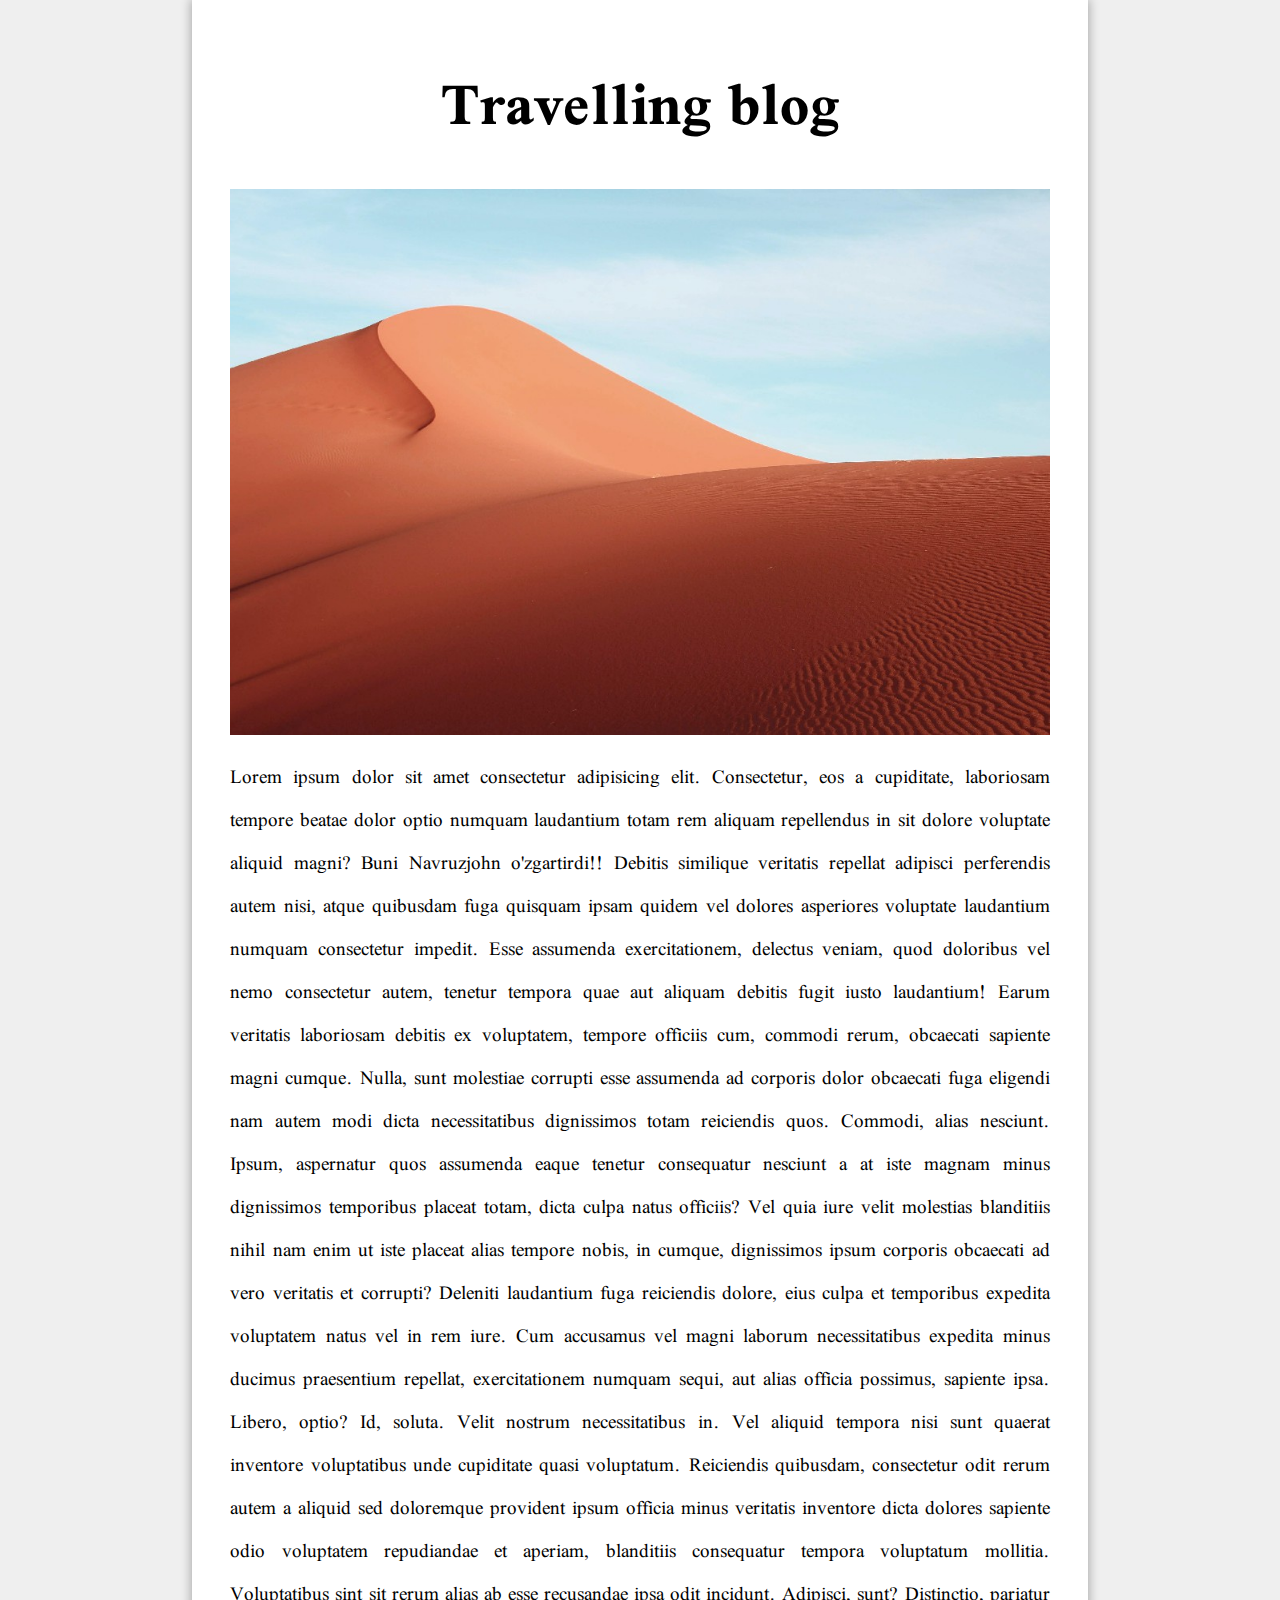
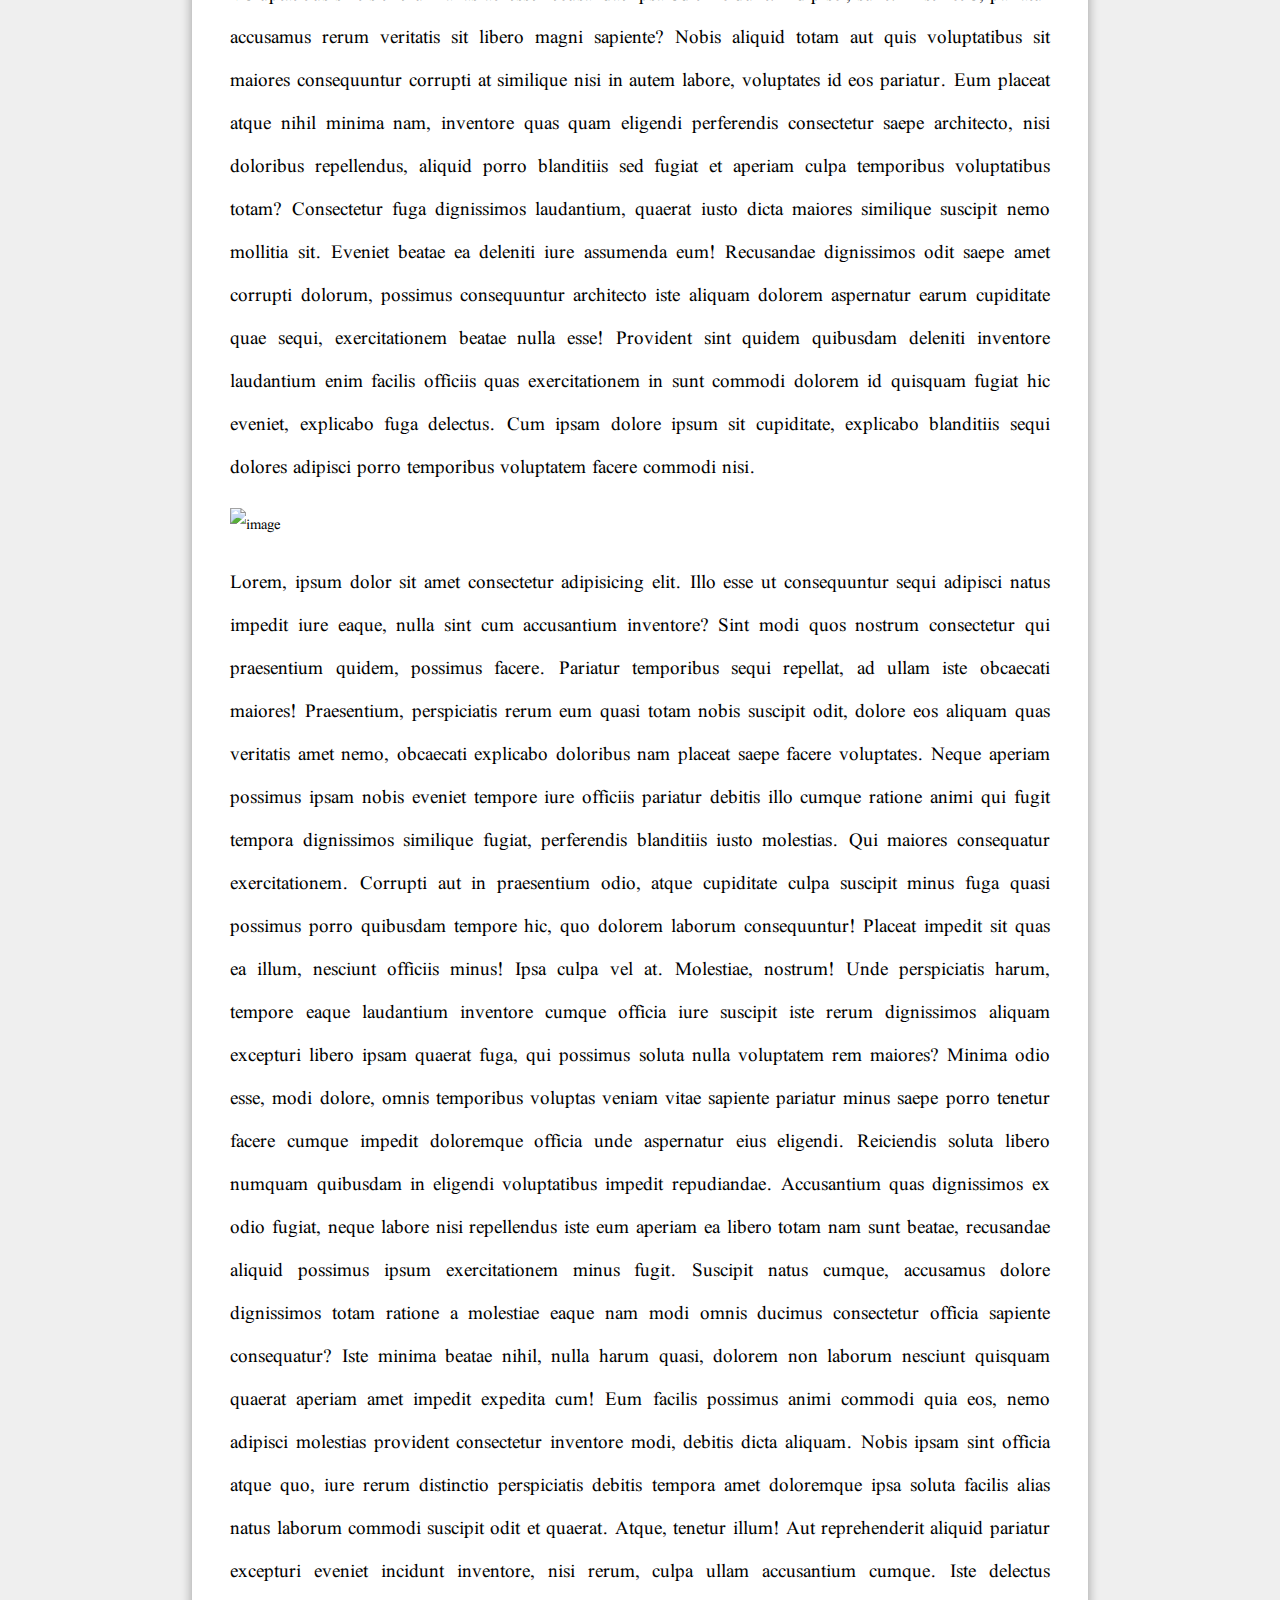
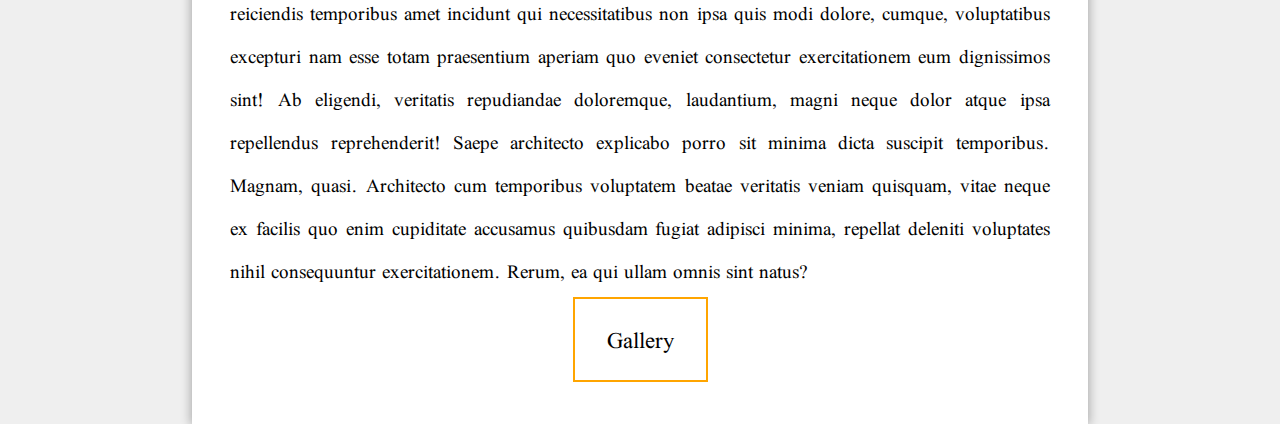
==== index.html @ 3d289f53 "Text changed" ====
<!DOCTYPE html>
<html lang="en">
<head>
    <meta charset="UTF-8">
    <meta http-equiv="X-UA-Compatible" content="IE=edge">
    <meta name="viewport" content="width=device-width, initial-scale=1.0">
    <title>Travelling Blog</title>
    <link rel="stylesheet" href="css/main.css">
    <!-- Shrift ulandi -->
    <link rel="preconnect" href="https://fonts.googleapis.com">
    <link rel="preconnect" href="https://fonts.gstatic.com" crossorigin>
    <link href="https://fonts.googleapis.com/css2?family=Scheherazade+New&display=swap" rel="stylesheet">
</head>
<body>
    <main>
        <h1>Travelling blog</h1>

        <img src="img/fernando.jpg" alt="image">
        <p>
            Lorem ipsum dolor sit amet consectetur adipisicing elit. Consectetur, eos a cupiditate, laboriosam tempore beatae dolor optio numquam laudantium totam rem aliquam repellendus in sit dolore voluptate aliquid magni? Buni Navruzjohn o'zgartirdi!! Debitis similique veritatis repellat adipisci perferendis autem nisi, atque quibusdam fuga quisquam ipsam quidem vel dolores asperiores voluptate laudantium numquam consectetur impedit. Esse assumenda exercitationem, delectus veniam, quod doloribus vel nemo consectetur autem, tenetur tempora quae aut aliquam debitis fugit iusto laudantium! Earum veritatis laboriosam debitis ex voluptatem, tempore officiis cum, commodi rerum, obcaecati sapiente magni cumque. Nulla, sunt molestiae corrupti esse assumenda ad corporis dolor obcaecati fuga eligendi nam autem modi dicta necessitatibus dignissimos totam reiciendis quos. Commodi, alias nesciunt. Ipsum, aspernatur quos assumenda eaque tenetur consequatur nesciunt a at iste magnam minus dignissimos temporibus placeat totam, dicta culpa natus officiis? Vel quia iure velit molestias blanditiis nihil nam enim ut iste placeat alias tempore nobis, in cumque, dignissimos ipsum corporis obcaecati ad vero veritatis et corrupti? Deleniti laudantium fuga reiciendis dolore, eius culpa et temporibus expedita voluptatem natus vel in rem iure. Cum accusamus vel magni laborum necessitatibus expedita minus ducimus praesentium repellat, exercitationem numquam sequi, aut alias officia possimus, sapiente ipsa. Libero, optio? Id, soluta. Velit nostrum necessitatibus in. Vel aliquid tempora nisi sunt quaerat inventore voluptatibus unde cupiditate quasi voluptatum. Reiciendis quibusdam, consectetur odit rerum autem a aliquid sed doloremque provident ipsum officia minus veritatis inventore dicta dolores sapiente odio voluptatem repudiandae et aperiam, blanditiis consequatur tempora voluptatum mollitia. Voluptatibus sint sit rerum alias ab esse recusandae ipsa odit incidunt. Adipisci, sunt? Distinctio, pariatur accusamus rerum veritatis sit libero magni sapiente? Nobis aliquid totam aut quis voluptatibus sit maiores consequuntur corrupti at similique nisi in autem labore, voluptates id eos pariatur. Eum placeat atque nihil minima nam, inventore quas quam eligendi perferendis consectetur saepe architecto, nisi doloribus repellendus, aliquid porro blanditiis sed fugiat et aperiam culpa temporibus voluptatibus totam? Consectetur fuga dignissimos laudantium, quaerat iusto dicta maiores similique suscipit nemo mollitia sit. Eveniet beatae ea deleniti iure assumenda eum! Recusandae dignissimos odit saepe amet corrupti dolorum, possimus consequuntur architecto iste aliquam dolorem aspernatur earum cupiditate quae sequi, exercitationem beatae nulla esse! Provident sint quidem quibusdam deleniti inventore laudantium enim facilis officiis quas exercitationem in sunt commodi dolorem id quisquam fugiat hic eveniet, explicabo fuga delectus. Cum ipsam dolore ipsum sit cupiditate, explicabo blanditiis sequi dolores adipisci porro temporibus voluptatem facere commodi nisi.
        </p>

        <img src="img/patrick.jpg" alt="image">
        <p>
            Lorem, ipsum dolor sit amet consectetur adipisicing elit. Illo esse ut consequuntur sequi adipisci natus impedit iure eaque, nulla sint cum accusantium inventore? Sint modi quos nostrum consectetur qui praesentium quidem, possimus facere. Pariatur temporibus sequi repellat, ad ullam iste obcaecati maiores! Praesentium, perspiciatis rerum eum quasi totam nobis suscipit odit, dolore eos aliquam quas veritatis amet nemo, obcaecati explicabo doloribus nam placeat saepe facere voluptates. Neque aperiam possimus ipsam nobis eveniet tempore iure officiis pariatur debitis illo cumque ratione animi qui fugit tempora dignissimos similique fugiat, perferendis blanditiis iusto molestias. Qui maiores consequatur exercitationem. Corrupti aut in praesentium odio, atque cupiditate culpa suscipit minus fuga quasi possimus porro quibusdam tempore hic, quo dolorem laborum consequuntur! Placeat impedit sit quas ea illum, nesciunt officiis minus! Ipsa culpa vel at. Molestiae, nostrum! Unde perspiciatis harum, tempore eaque laudantium inventore cumque officia iure suscipit iste rerum dignissimos aliquam excepturi libero ipsam quaerat fuga, qui possimus soluta nulla voluptatem rem maiores? Minima odio esse, modi dolore, omnis temporibus voluptas veniam vitae sapiente pariatur minus saepe porro tenetur facere cumque impedit doloremque officia unde aspernatur eius eligendi. Reiciendis soluta libero numquam quibusdam in eligendi voluptatibus impedit repudiandae. Accusantium quas dignissimos ex odio fugiat, neque labore nisi repellendus iste eum aperiam ea libero totam nam sunt beatae, recusandae aliquid possimus ipsum exercitationem minus fugit. Suscipit natus cumque, accusamus dolore dignissimos totam ratione a molestiae eaque nam modi omnis ducimus consectetur officia sapiente consequatur? Iste minima beatae nihil, nulla harum quasi, dolorem non laborum nesciunt quisquam quaerat aperiam amet impedit expedita cum! Eum facilis possimus animi commodi quia eos, nemo adipisci molestias provident consectetur inventore modi, debitis dicta aliquam. Nobis ipsam sint officia atque quo, iure rerum distinctio perspiciatis debitis tempora amet doloremque ipsa soluta facilis alias natus laborum commodi suscipit odit et quaerat. Atque, tenetur illum! Aut reprehenderit aliquid pariatur excepturi eveniet incidunt inventore, nisi rerum, culpa ullam accusantium cumque. Iste delectus reiciendis temporibus amet incidunt qui necessitatibus non ipsa quis modi dolore, cumque, voluptatibus excepturi nam esse totam praesentium aperiam quo eveniet consectetur exercitationem eum dignissimos sint! Ab eligendi, veritatis repudiandae doloremque, laudantium, magni neque dolor atque ipsa repellendus reprehenderit! Saepe architecto explicabo porro sit minima dicta suscipit temporibus. Magnam, quasi. Architecto cum temporibus voluptatem beatae veritatis veniam quisquam, vitae neque ex facilis quo enim cupiditate accusamus quibusdam fugiat adipisci minima, repellat deleniti voluptates nihil consequuntur exercitationem. Rerum, ea qui ullam omnis sint natus?
        </p>

        
        <a href="gallery.html" class="button">Gallery</a>
        

    </main>
</body>
</html>
---- css/main.css ----
* {
    margin: 0;
    padding: 0;
    box-sizing: border-box;
}
html, body {
    height: 100%;
}
body {
    background-color: #efefef;
    font-family: 'Scheherazade New', serif;
}
main {
    width: 70%;
    margin: 0 auto;
    padding: 3%;
    background-color: #fff;
    box-shadow: 0 0 10px 1px rgba(0, 0, 0, 0.3);
    display: flex;
    flex-wrap: wrap;
    justify-content: center;
}
h1 {
    width: 100%;
    text-align: center;
    font-size: 400%;
}
img {
    width: 100%;
    margin: 20px 0;
}
p {
    font-size: 21px;
    letter-spacing: 1;
    text-align: justify;
}
a.button {
    border: 2px solid orange;
    color: black    ;
    padding: 15px 32px;
    text-align: center;
    text-decoration: none;
    display: inline-block;
    font-size: 25px;
    margin: 4px 2px;
    cursor: pointer;
    transition: all 0.4s;
}
a.button:hover {
    background-color: orange;
}
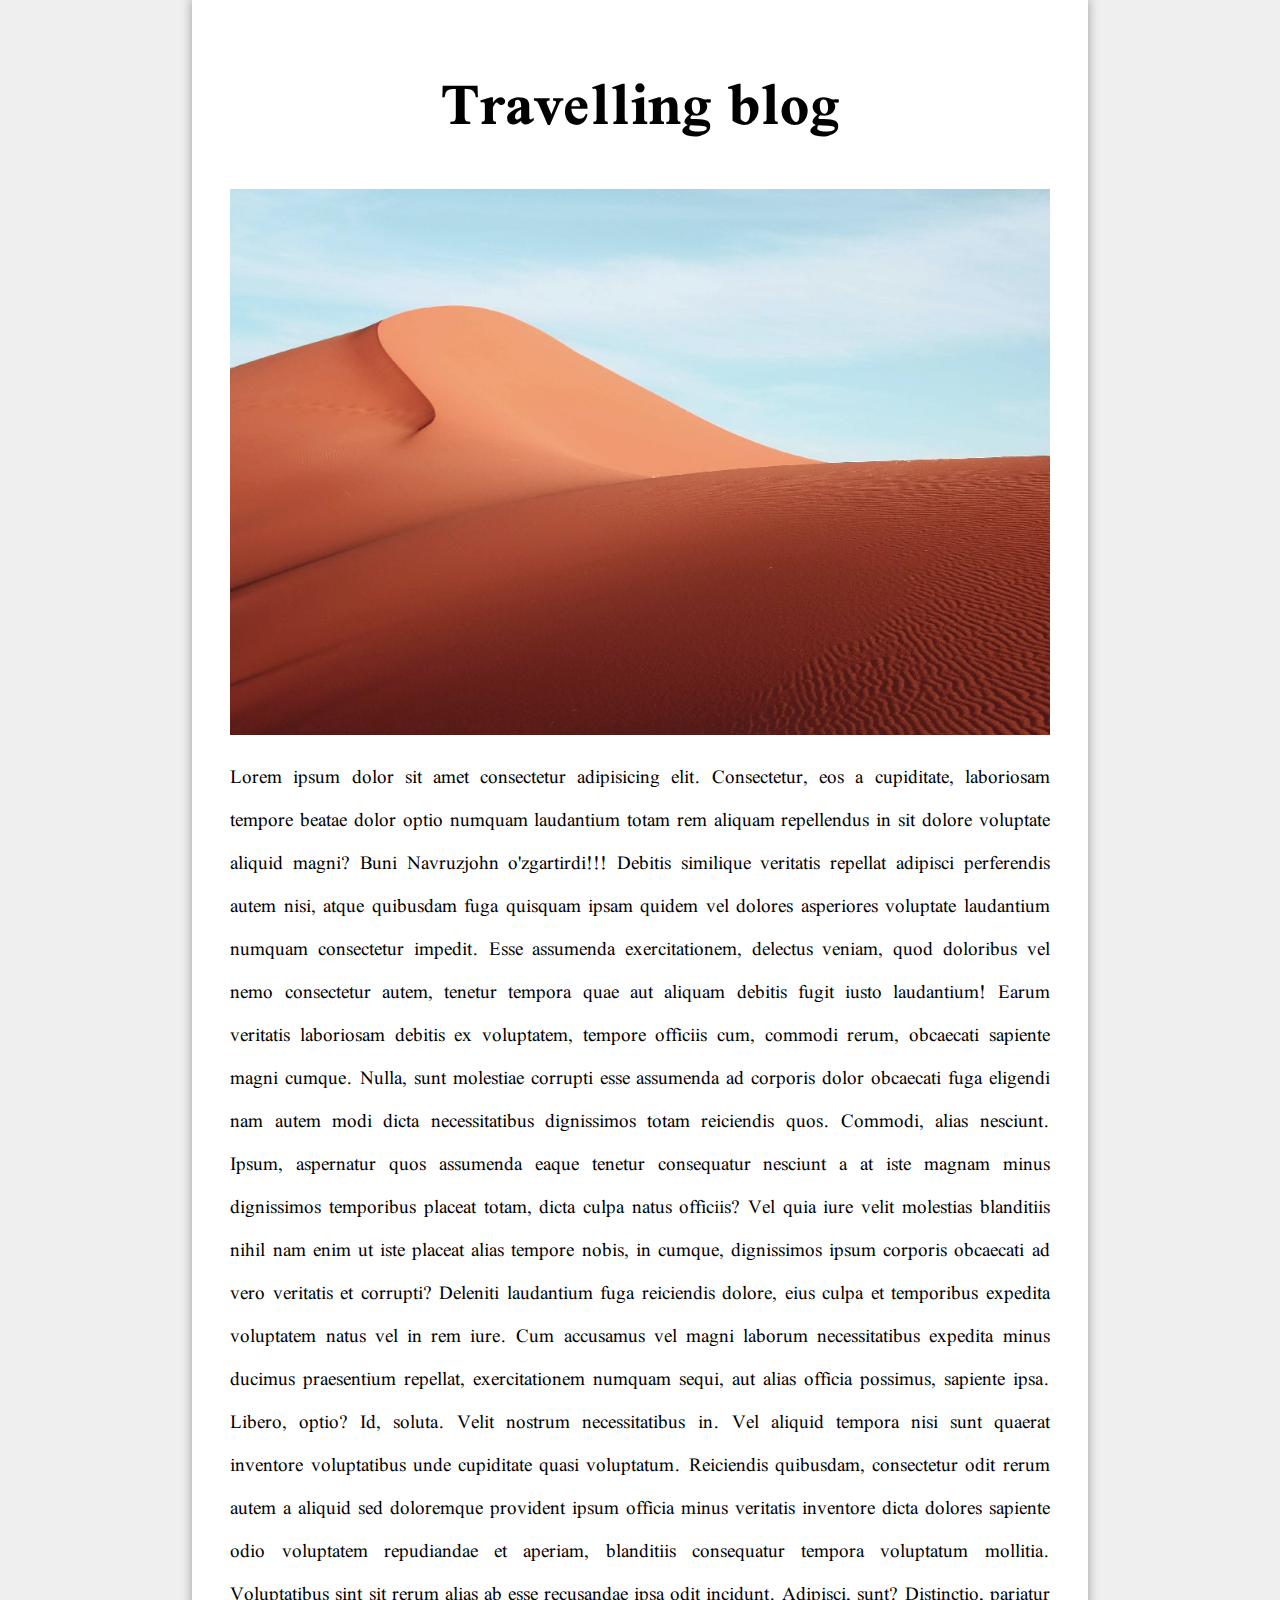
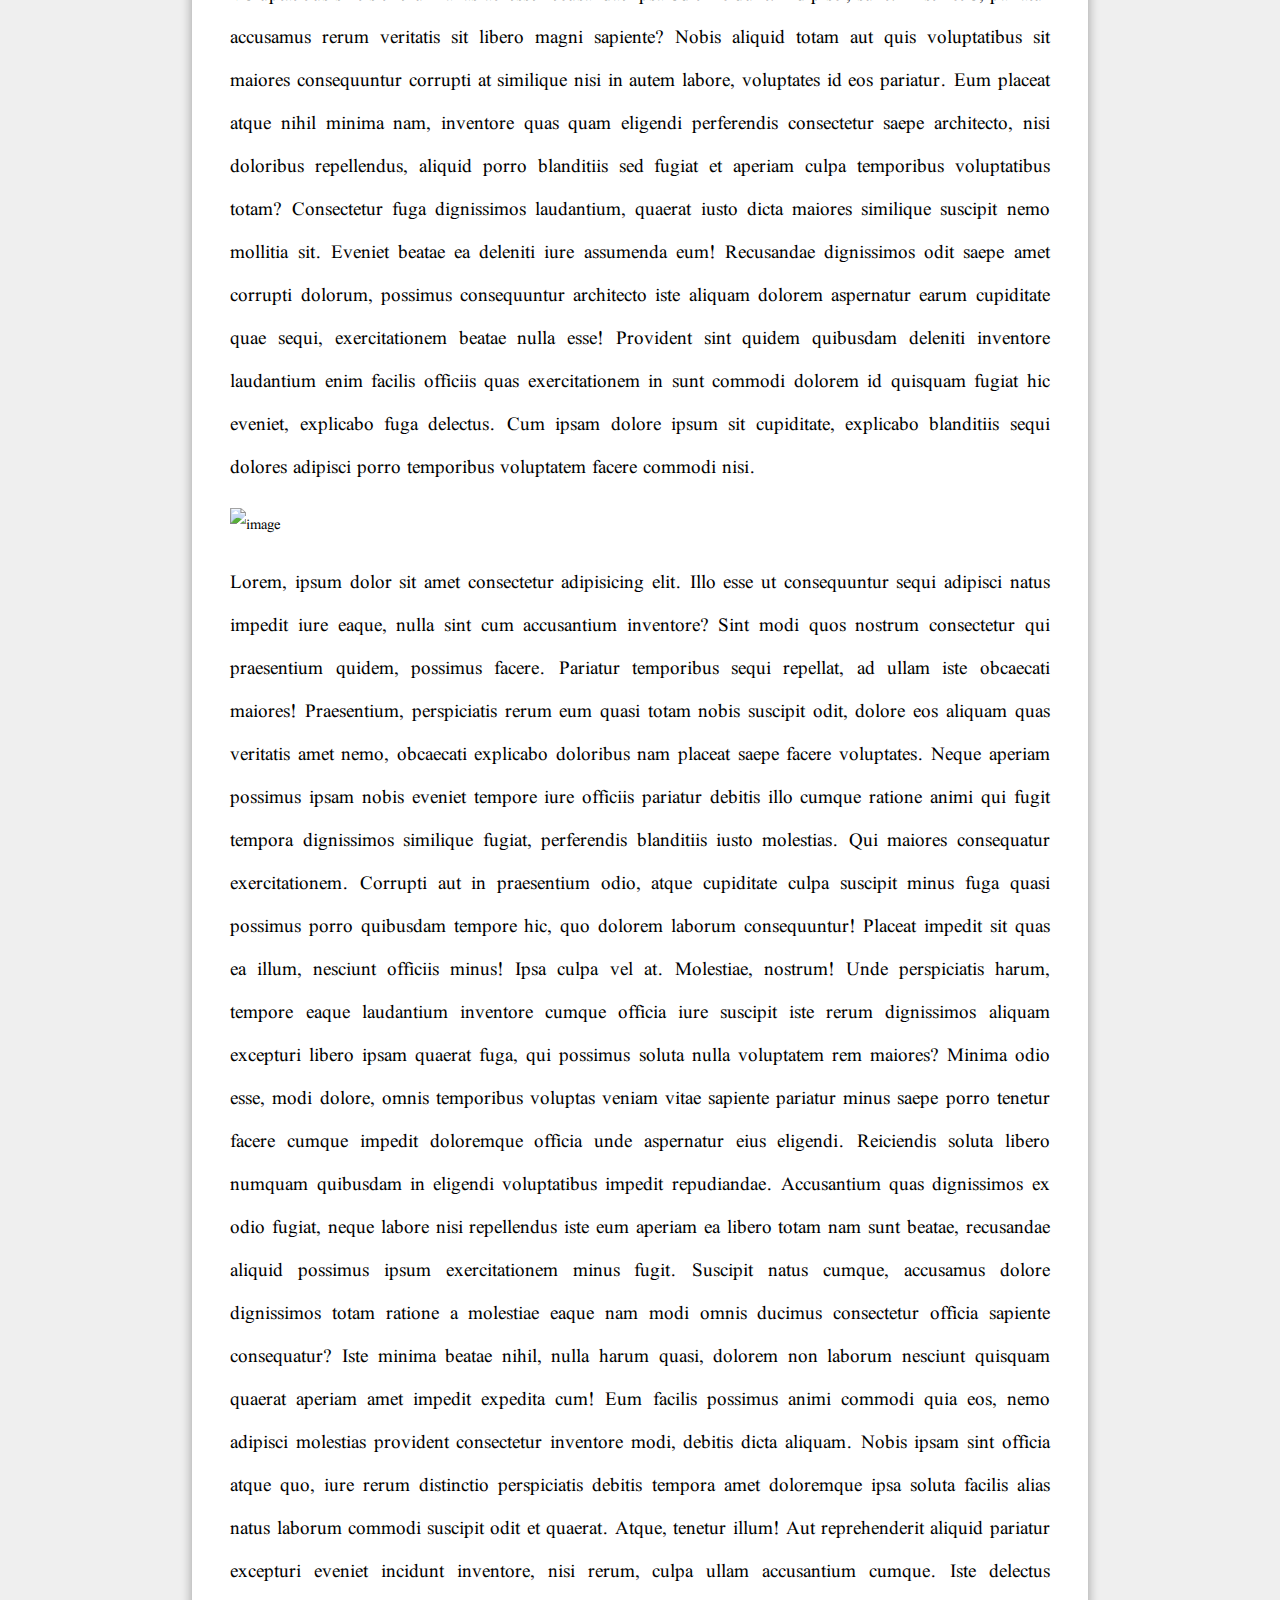
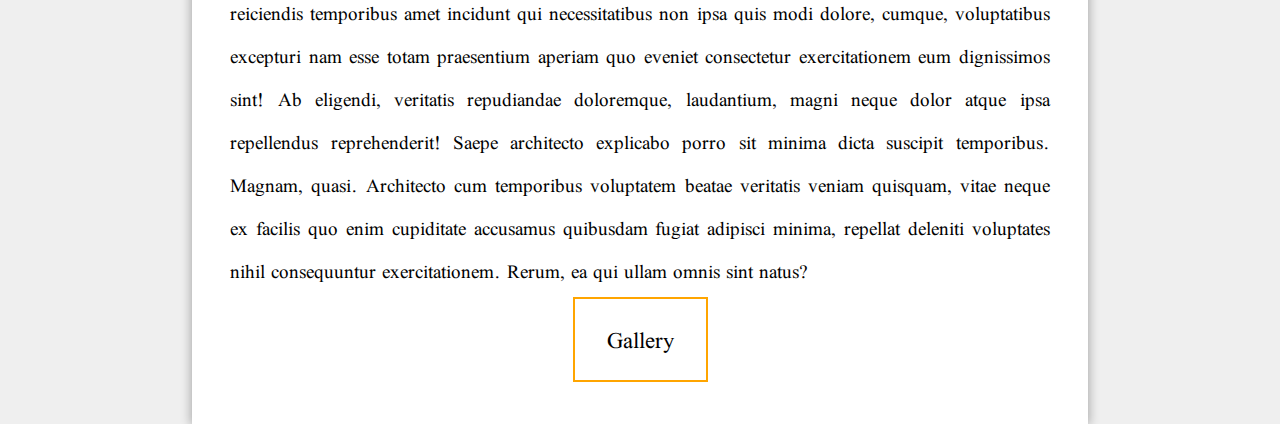
==== commit 2dd4df76: "Text changed" ====
--- a/index.html
+++ b/index.html
@@ -17,7 +17,7 @@
 
         <img src="img/fernando.jpg" alt="image">
         <p>
-            Lorem ipsum dolor sit amet consectetur adipisicing elit. Consectetur, eos a cupiditate, laboriosam tempore beatae dolor optio numquam laudantium totam rem aliquam repellendus in sit dolore voluptate aliquid magni? Buni Navruzjohn o'zgartirdi!! Debitis similique veritatis repellat adipisci perferendis autem nisi, atque quibusdam fuga quisquam ipsam quidem vel dolores asperiores voluptate laudantium numquam consectetur impedit. Esse assumenda exercitationem, delectus veniam, quod doloribus vel nemo consectetur autem, tenetur tempora quae aut aliquam debitis fugit iusto laudantium! Earum veritatis laboriosam debitis ex voluptatem, tempore officiis cum, commodi rerum, obcaecati sapiente magni cumque. Nulla, sunt molestiae corrupti esse assumenda ad corporis dolor obcaecati fuga eligendi nam autem modi dicta necessitatibus dignissimos totam reiciendis quos. Commodi, alias nesciunt. Ipsum, aspernatur quos assumenda eaque tenetur consequatur nesciunt a at iste magnam minus dignissimos temporibus placeat totam, dicta culpa natus officiis? Vel quia iure velit molestias blanditiis nihil nam enim ut iste placeat alias tempore nobis, in cumque, dignissimos ipsum corporis obcaecati ad vero veritatis et corrupti? Deleniti laudantium fuga reiciendis dolore, eius culpa et temporibus expedita voluptatem natus vel in rem iure. Cum accusamus vel magni laborum necessitatibus expedita minus ducimus praesentium repellat, exercitationem numquam sequi, aut alias officia possimus, sapiente ipsa. Libero, optio? Id, soluta. Velit nostrum necessitatibus in. Vel aliquid tempora nisi sunt quaerat inventore voluptatibus unde cupiditate quasi voluptatum. Reiciendis quibusdam, consectetur odit rerum autem a aliquid sed doloremque provident ipsum officia minus veritatis inventore dicta dolores sapiente odio voluptatem repudiandae et aperiam, blanditiis consequatur tempora voluptatum mollitia. Voluptatibus sint sit rerum alias ab esse recusandae ipsa odit incidunt. Adipisci, sunt? Distinctio, pariatur accusamus rerum veritatis sit libero magni sapiente? Nobis aliquid totam aut quis voluptatibus sit maiores consequuntur corrupti at similique nisi in autem labore, voluptates id eos pariatur. Eum placeat atque nihil minima nam, inventore quas quam eligendi perferendis consectetur saepe architecto, nisi doloribus repellendus, aliquid porro blanditiis sed fugiat et aperiam culpa temporibus voluptatibus totam? Consectetur fuga dignissimos laudantium, quaerat iusto dicta maiores similique suscipit nemo mollitia sit. Eveniet beatae ea deleniti iure assumenda eum! Recusandae dignissimos odit saepe amet corrupti dolorum, possimus consequuntur architecto iste aliquam dolorem aspernatur earum cupiditate quae sequi, exercitationem beatae nulla esse! Provident sint quidem quibusdam deleniti inventore laudantium enim facilis officiis quas exercitationem in sunt commodi dolorem id quisquam fugiat hic eveniet, explicabo fuga delectus. Cum ipsam dolore ipsum sit cupiditate, explicabo blanditiis sequi dolores adipisci porro temporibus voluptatem facere commodi nisi.
+            Lorem ipsum dolor sit amet consectetur adipisicing elit. Consectetur, eos a cupiditate, laboriosam tempore beatae dolor optio numquam laudantium totam rem aliquam repellendus in sit dolore voluptate aliquid magni? Buni Navruzjohn o'zgartirdi!!! Debitis similique veritatis repellat adipisci perferendis autem nisi, atque quibusdam fuga quisquam ipsam quidem vel dolores asperiores voluptate laudantium numquam consectetur impedit. Esse assumenda exercitationem, delectus veniam, quod doloribus vel nemo consectetur autem, tenetur tempora quae aut aliquam debitis fugit iusto laudantium! Earum veritatis laboriosam debitis ex voluptatem, tempore officiis cum, commodi rerum, obcaecati sapiente magni cumque. Nulla, sunt molestiae corrupti esse assumenda ad corporis dolor obcaecati fuga eligendi nam autem modi dicta necessitatibus dignissimos totam reiciendis quos. Commodi, alias nesciunt. Ipsum, aspernatur quos assumenda eaque tenetur consequatur nesciunt a at iste magnam minus dignissimos temporibus placeat totam, dicta culpa natus officiis? Vel quia iure velit molestias blanditiis nihil nam enim ut iste placeat alias tempore nobis, in cumque, dignissimos ipsum corporis obcaecati ad vero veritatis et corrupti? Deleniti laudantium fuga reiciendis dolore, eius culpa et temporibus expedita voluptatem natus vel in rem iure. Cum accusamus vel magni laborum necessitatibus expedita minus ducimus praesentium repellat, exercitationem numquam sequi, aut alias officia possimus, sapiente ipsa. Libero, optio? Id, soluta. Velit nostrum necessitatibus in. Vel aliquid tempora nisi sunt quaerat inventore voluptatibus unde cupiditate quasi voluptatum. Reiciendis quibusdam, consectetur odit rerum autem a aliquid sed doloremque provident ipsum officia minus veritatis inventore dicta dolores sapiente odio voluptatem repudiandae et aperiam, blanditiis consequatur tempora voluptatum mollitia. Voluptatibus sint sit rerum alias ab esse recusandae ipsa odit incidunt. Adipisci, sunt? Distinctio, pariatur accusamus rerum veritatis sit libero magni sapiente? Nobis aliquid totam aut quis voluptatibus sit maiores consequuntur corrupti at similique nisi in autem labore, voluptates id eos pariatur. Eum placeat atque nihil minima nam, inventore quas quam eligendi perferendis consectetur saepe architecto, nisi doloribus repellendus, aliquid porro blanditiis sed fugiat et aperiam culpa temporibus voluptatibus totam? Consectetur fuga dignissimos laudantium, quaerat iusto dicta maiores similique suscipit nemo mollitia sit. Eveniet beatae ea deleniti iure assumenda eum! Recusandae dignissimos odit saepe amet corrupti dolorum, possimus consequuntur architecto iste aliquam dolorem aspernatur earum cupiditate quae sequi, exercitationem beatae nulla esse! Provident sint quidem quibusdam deleniti inventore laudantium enim facilis officiis quas exercitationem in sunt commodi dolorem id quisquam fugiat hic eveniet, explicabo fuga delectus. Cum ipsam dolore ipsum sit cupiditate, explicabo blanditiis sequi dolores adipisci porro temporibus voluptatem facere commodi nisi.
         </p>
 
         <img src="img/patrick.jpg" alt="image">
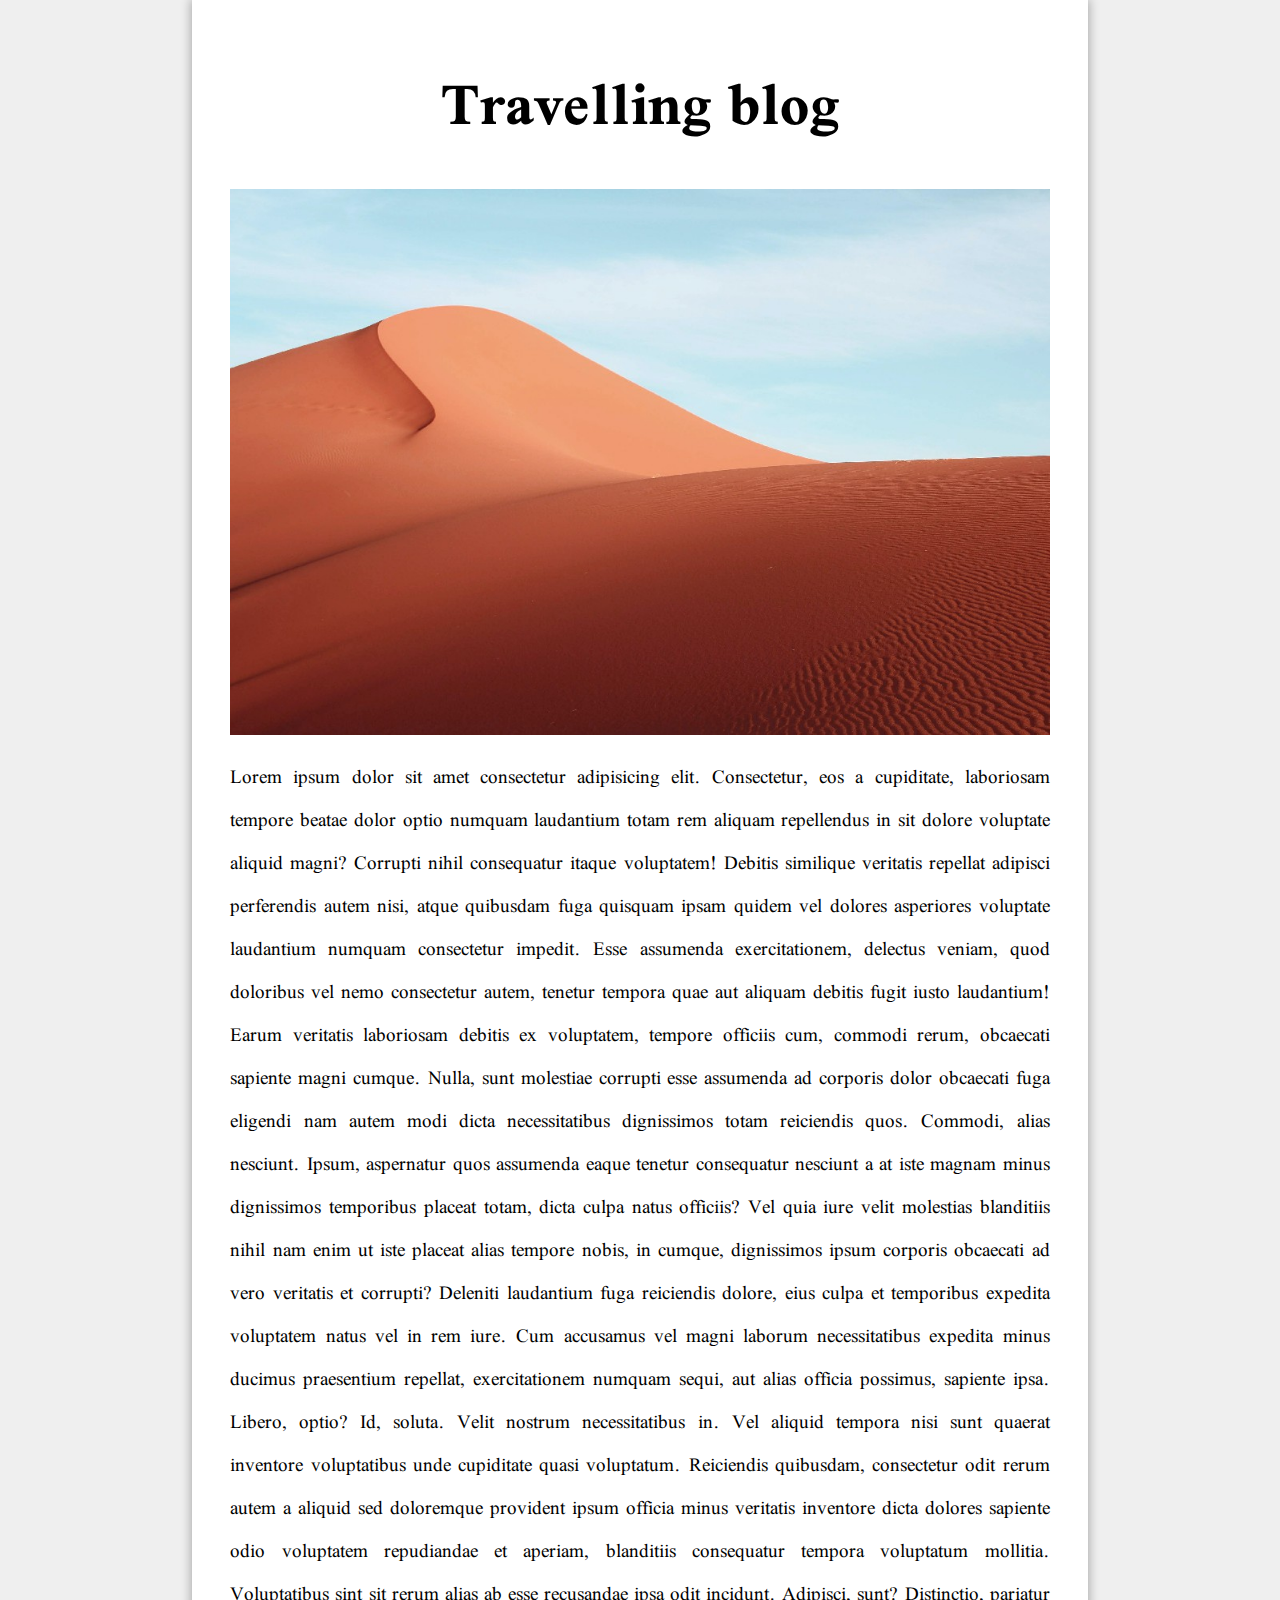
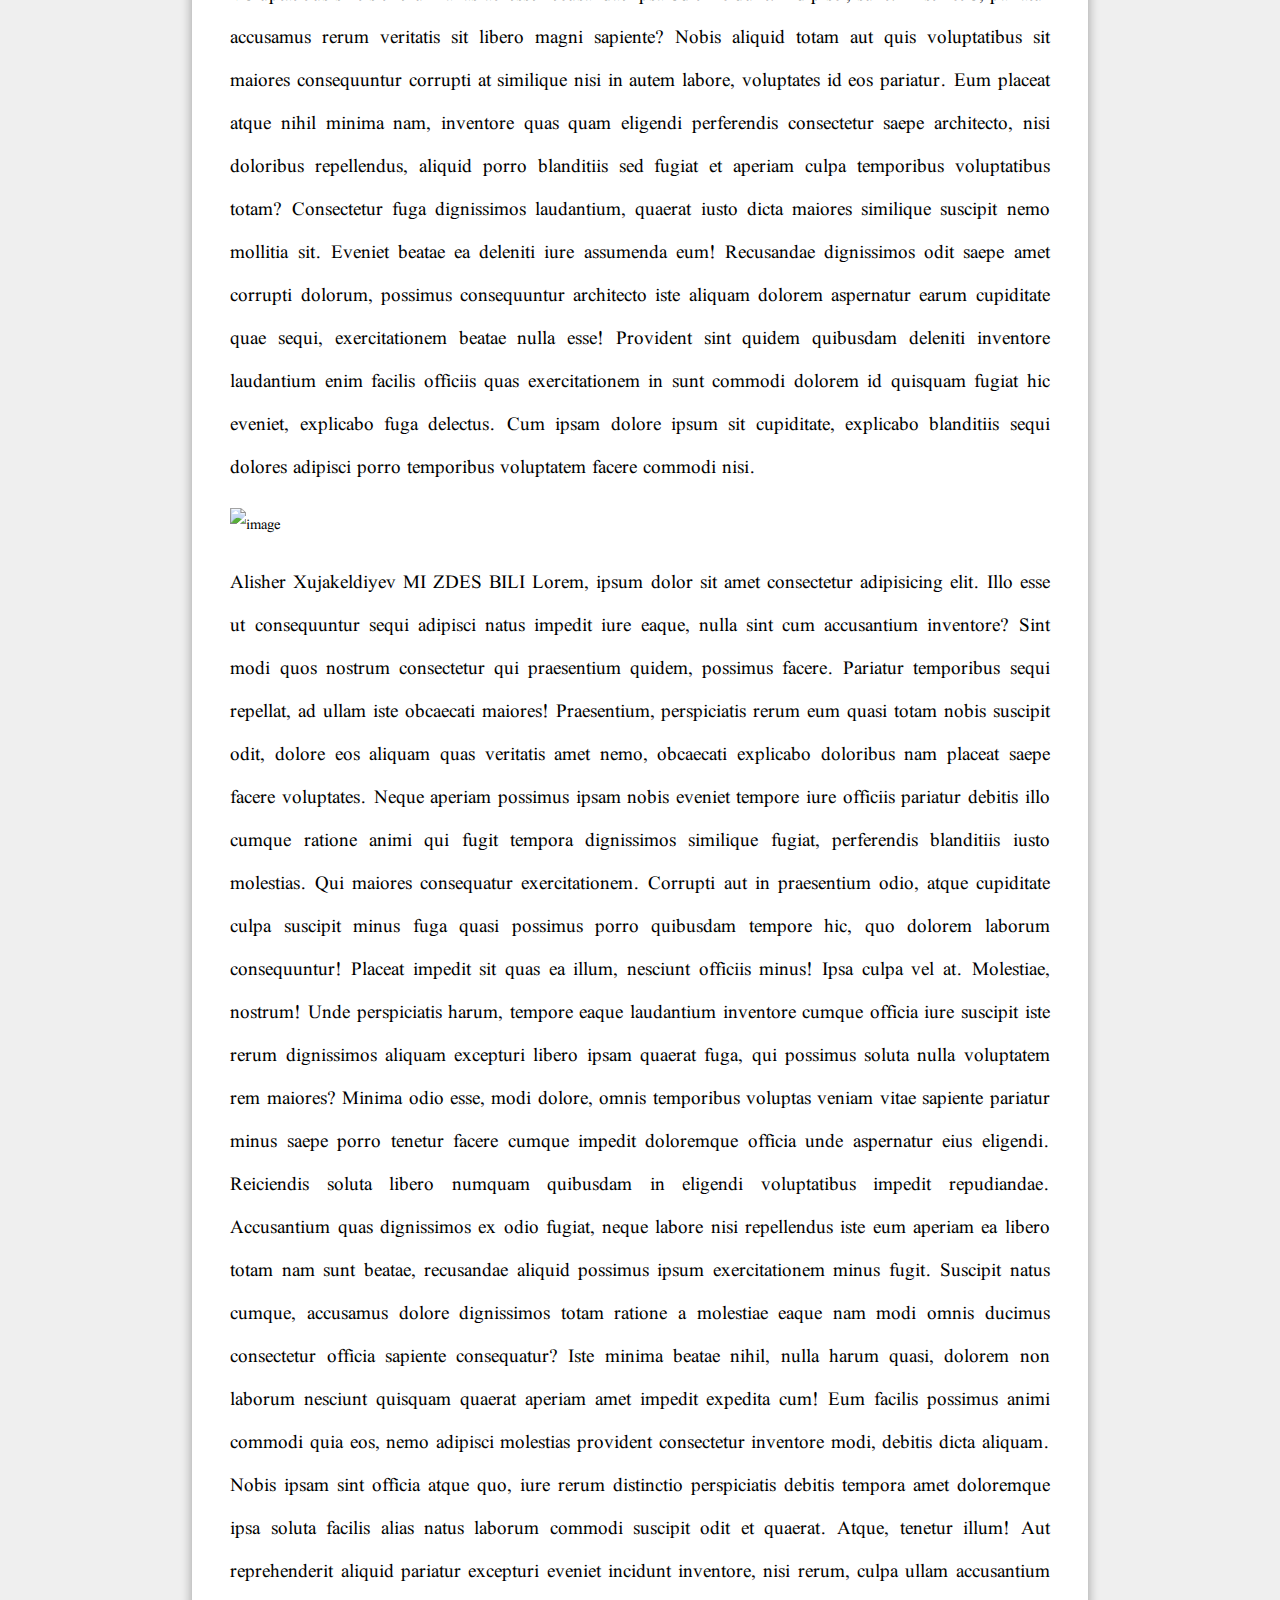
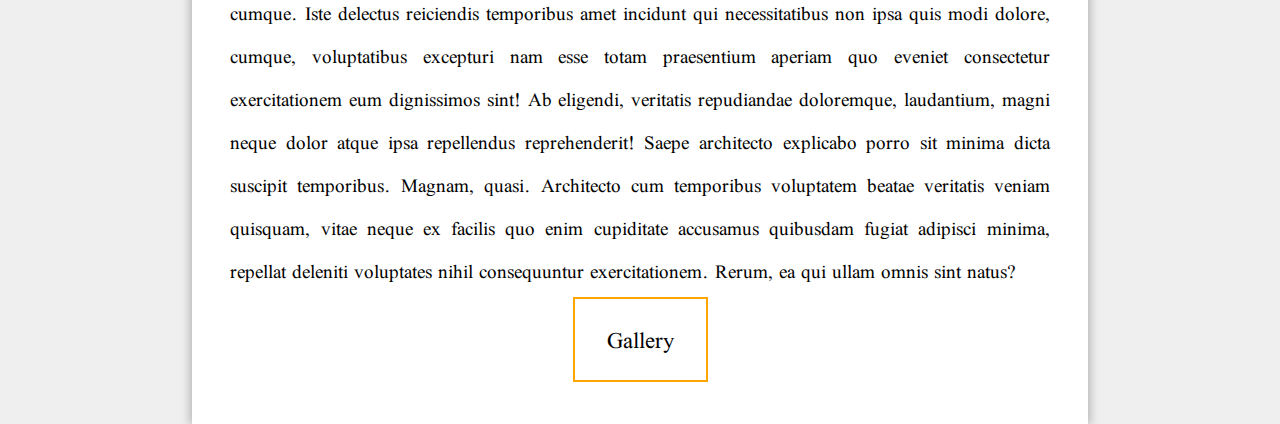
==== commit b5fbf227: "edit r4zy" ====
--- a/index.html
+++ b/index.html
@@ -17,12 +17,12 @@
 
         <img src="img/fernando.jpg" alt="image">
         <p>
-            Lorem ipsum dolor sit amet consectetur adipisicing elit. Consectetur, eos a cupiditate, laboriosam tempore beatae dolor optio numquam laudantium totam rem aliquam repellendus in sit dolore voluptate aliquid magni? Buni Navruzjohn o'zgartirdi!!! Debitis similique veritatis repellat adipisci perferendis autem nisi, atque quibusdam fuga quisquam ipsam quidem vel dolores asperiores voluptate laudantium numquam consectetur impedit. Esse assumenda exercitationem, delectus veniam, quod doloribus vel nemo consectetur autem, tenetur tempora quae aut aliquam debitis fugit iusto laudantium! Earum veritatis laboriosam debitis ex voluptatem, tempore officiis cum, commodi rerum, obcaecati sapiente magni cumque. Nulla, sunt molestiae corrupti esse assumenda ad corporis dolor obcaecati fuga eligendi nam autem modi dicta necessitatibus dignissimos totam reiciendis quos. Commodi, alias nesciunt. Ipsum, aspernatur quos assumenda eaque tenetur consequatur nesciunt a at iste magnam minus dignissimos temporibus placeat totam, dicta culpa natus officiis? Vel quia iure velit molestias blanditiis nihil nam enim ut iste placeat alias tempore nobis, in cumque, dignissimos ipsum corporis obcaecati ad vero veritatis et corrupti? Deleniti laudantium fuga reiciendis dolore, eius culpa et temporibus expedita voluptatem natus vel in rem iure. Cum accusamus vel magni laborum necessitatibus expedita minus ducimus praesentium repellat, exercitationem numquam sequi, aut alias officia possimus, sapiente ipsa. Libero, optio? Id, soluta. Velit nostrum necessitatibus in. Vel aliquid tempora nisi sunt quaerat inventore voluptatibus unde cupiditate quasi voluptatum. Reiciendis quibusdam, consectetur odit rerum autem a aliquid sed doloremque provident ipsum officia minus veritatis inventore dicta dolores sapiente odio voluptatem repudiandae et aperiam, blanditiis consequatur tempora voluptatum mollitia. Voluptatibus sint sit rerum alias ab esse recusandae ipsa odit incidunt. Adipisci, sunt? Distinctio, pariatur accusamus rerum veritatis sit libero magni sapiente? Nobis aliquid totam aut quis voluptatibus sit maiores consequuntur corrupti at similique nisi in autem labore, voluptates id eos pariatur. Eum placeat atque nihil minima nam, inventore quas quam eligendi perferendis consectetur saepe architecto, nisi doloribus repellendus, aliquid porro blanditiis sed fugiat et aperiam culpa temporibus voluptatibus totam? Consectetur fuga dignissimos laudantium, quaerat iusto dicta maiores similique suscipit nemo mollitia sit. Eveniet beatae ea deleniti iure assumenda eum! Recusandae dignissimos odit saepe amet corrupti dolorum, possimus consequuntur architecto iste aliquam dolorem aspernatur earum cupiditate quae sequi, exercitationem beatae nulla esse! Provident sint quidem quibusdam deleniti inventore laudantium enim facilis officiis quas exercitationem in sunt commodi dolorem id quisquam fugiat hic eveniet, explicabo fuga delectus. Cum ipsam dolore ipsum sit cupiditate, explicabo blanditiis sequi dolores adipisci porro temporibus voluptatem facere commodi nisi.
+            Lorem ipsum dolor sit amet consectetur adipisicing elit. Consectetur, eos a cupiditate, laboriosam tempore beatae dolor optio numquam laudantium totam rem aliquam repellendus in sit dolore voluptate aliquid magni? Corrupti nihil consequatur itaque voluptatem! Debitis similique veritatis repellat adipisci perferendis autem nisi, atque quibusdam fuga quisquam ipsam quidem vel dolores asperiores voluptate laudantium numquam consectetur impedit. Esse assumenda exercitationem, delectus veniam, quod doloribus vel nemo consectetur autem, tenetur tempora quae aut aliquam debitis fugit iusto laudantium! Earum veritatis laboriosam debitis ex voluptatem, tempore officiis cum, commodi rerum, obcaecati sapiente magni cumque. Nulla, sunt molestiae corrupti esse assumenda ad corporis dolor obcaecati fuga eligendi nam autem modi dicta necessitatibus dignissimos totam reiciendis quos. Commodi, alias nesciunt. Ipsum, aspernatur quos assumenda eaque tenetur consequatur nesciunt a at iste magnam minus dignissimos temporibus placeat totam, dicta culpa natus officiis? Vel quia iure velit molestias blanditiis nihil nam enim ut iste placeat alias tempore nobis, in cumque, dignissimos ipsum corporis obcaecati ad vero veritatis et corrupti? Deleniti laudantium fuga reiciendis dolore, eius culpa et temporibus expedita voluptatem natus vel in rem iure. Cum accusamus vel magni laborum necessitatibus expedita minus ducimus praesentium repellat, exercitationem numquam sequi, aut alias officia possimus, sapiente ipsa. Libero, optio? Id, soluta. Velit nostrum necessitatibus in. Vel aliquid tempora nisi sunt quaerat inventore voluptatibus unde cupiditate quasi voluptatum. Reiciendis quibusdam, consectetur odit rerum autem a aliquid sed doloremque provident ipsum officia minus veritatis inventore dicta dolores sapiente odio voluptatem repudiandae et aperiam, blanditiis consequatur tempora voluptatum mollitia. Voluptatibus sint sit rerum alias ab esse recusandae ipsa odit incidunt. Adipisci, sunt? Distinctio, pariatur accusamus rerum veritatis sit libero magni sapiente? Nobis aliquid totam aut quis voluptatibus sit maiores consequuntur corrupti at similique nisi in autem labore, voluptates id eos pariatur. Eum placeat atque nihil minima nam, inventore quas quam eligendi perferendis consectetur saepe architecto, nisi doloribus repellendus, aliquid porro blanditiis sed fugiat et aperiam culpa temporibus voluptatibus totam? Consectetur fuga dignissimos laudantium, quaerat iusto dicta maiores similique suscipit nemo mollitia sit. Eveniet beatae ea deleniti iure assumenda eum! Recusandae dignissimos odit saepe amet corrupti dolorum, possimus consequuntur architecto iste aliquam dolorem aspernatur earum cupiditate quae sequi, exercitationem beatae nulla esse! Provident sint quidem quibusdam deleniti inventore laudantium enim facilis officiis quas exercitationem in sunt commodi dolorem id quisquam fugiat hic eveniet, explicabo fuga delectus. Cum ipsam dolore ipsum sit cupiditate, explicabo blanditiis sequi dolores adipisci porro temporibus voluptatem facere commodi nisi.
         </p>
 
         <img src="img/patrick.jpg" alt="image">
         <p>
-            Lorem, ipsum dolor sit amet consectetur adipisicing elit. Illo esse ut consequuntur sequi adipisci natus impedit iure eaque, nulla sint cum accusantium inventore? Sint modi quos nostrum consectetur qui praesentium quidem, possimus facere. Pariatur temporibus sequi repellat, ad ullam iste obcaecati maiores! Praesentium, perspiciatis rerum eum quasi totam nobis suscipit odit, dolore eos aliquam quas veritatis amet nemo, obcaecati explicabo doloribus nam placeat saepe facere voluptates. Neque aperiam possimus ipsam nobis eveniet tempore iure officiis pariatur debitis illo cumque ratione animi qui fugit tempora dignissimos similique fugiat, perferendis blanditiis iusto molestias. Qui maiores consequatur exercitationem. Corrupti aut in praesentium odio, atque cupiditate culpa suscipit minus fuga quasi possimus porro quibusdam tempore hic, quo dolorem laborum consequuntur! Placeat impedit sit quas ea illum, nesciunt officiis minus! Ipsa culpa vel at. Molestiae, nostrum! Unde perspiciatis harum, tempore eaque laudantium inventore cumque officia iure suscipit iste rerum dignissimos aliquam excepturi libero ipsam quaerat fuga, qui possimus soluta nulla voluptatem rem maiores? Minima odio esse, modi dolore, omnis temporibus voluptas veniam vitae sapiente pariatur minus saepe porro tenetur facere cumque impedit doloremque officia unde aspernatur eius eligendi. Reiciendis soluta libero numquam quibusdam in eligendi voluptatibus impedit repudiandae. Accusantium quas dignissimos ex odio fugiat, neque labore nisi repellendus iste eum aperiam ea libero totam nam sunt beatae, recusandae aliquid possimus ipsum exercitationem minus fugit. Suscipit natus cumque, accusamus dolore dignissimos totam ratione a molestiae eaque nam modi omnis ducimus consectetur officia sapiente consequatur? Iste minima beatae nihil, nulla harum quasi, dolorem non laborum nesciunt quisquam quaerat aperiam amet impedit expedita cum! Eum facilis possimus animi commodi quia eos, nemo adipisci molestias provident consectetur inventore modi, debitis dicta aliquam. Nobis ipsam sint officia atque quo, iure rerum distinctio perspiciatis debitis tempora amet doloremque ipsa soluta facilis alias natus laborum commodi suscipit odit et quaerat. Atque, tenetur illum! Aut reprehenderit aliquid pariatur excepturi eveniet incidunt inventore, nisi rerum, culpa ullam accusantium cumque. Iste delectus reiciendis temporibus amet incidunt qui necessitatibus non ipsa quis modi dolore, cumque, voluptatibus excepturi nam esse totam praesentium aperiam quo eveniet consectetur exercitationem eum dignissimos sint! Ab eligendi, veritatis repudiandae doloremque, laudantium, magni neque dolor atque ipsa repellendus reprehenderit! Saepe architecto explicabo porro sit minima dicta suscipit temporibus. Magnam, quasi. Architecto cum temporibus voluptatem beatae veritatis veniam quisquam, vitae neque ex facilis quo enim cupiditate accusamus quibusdam fugiat adipisci minima, repellat deleniti voluptates nihil consequuntur exercitationem. Rerum, ea qui ullam omnis sint natus?
+        Alisher Xujakeldiyev MI ZDES BILI Lorem, ipsum dolor sit amet consectetur adipisicing elit. Illo esse ut consequuntur sequi adipisci natus impedit iure eaque, nulla sint cum accusantium inventore? Sint modi quos nostrum consectetur qui praesentium quidem, possimus facere. Pariatur temporibus sequi repellat, ad ullam iste obcaecati maiores! Praesentium, perspiciatis rerum eum quasi totam nobis suscipit odit, dolore eos aliquam quas veritatis amet nemo, obcaecati explicabo doloribus nam placeat saepe facere voluptates. Neque aperiam possimus ipsam nobis eveniet tempore iure officiis pariatur debitis illo cumque ratione animi qui fugit tempora dignissimos similique fugiat, perferendis blanditiis iusto molestias. Qui maiores consequatur exercitationem. Corrupti aut in praesentium odio, atque cupiditate culpa suscipit minus fuga quasi possimus porro quibusdam tempore hic, quo dolorem laborum consequuntur! Placeat impedit sit quas ea illum, nesciunt officiis minus! Ipsa culpa vel at. Molestiae, nostrum! Unde perspiciatis harum, tempore eaque laudantium inventore cumque officia iure suscipit iste rerum dignissimos aliquam excepturi libero ipsam quaerat fuga, qui possimus soluta nulla voluptatem rem maiores? Minima odio esse, modi dolore, omnis temporibus voluptas veniam vitae sapiente pariatur minus saepe porro tenetur facere cumque impedit doloremque officia unde aspernatur eius eligendi. Reiciendis soluta libero numquam quibusdam in eligendi voluptatibus impedit repudiandae. Accusantium quas dignissimos ex odio fugiat, neque labore nisi repellendus iste eum aperiam ea libero totam nam sunt beatae, recusandae aliquid possimus ipsum exercitationem minus fugit. Suscipit natus cumque, accusamus dolore dignissimos totam ratione a molestiae eaque nam modi omnis ducimus consectetur officia sapiente consequatur? Iste minima beatae nihil, nulla harum quasi, dolorem non laborum nesciunt quisquam quaerat aperiam amet impedit expedita cum! Eum facilis possimus animi commodi quia eos, nemo adipisci molestias provident consectetur inventore modi, debitis dicta aliquam. Nobis ipsam sint officia atque quo, iure rerum distinctio perspiciatis debitis tempora amet doloremque ipsa soluta facilis alias natus laborum commodi suscipit odit et quaerat. Atque, tenetur illum! Aut reprehenderit aliquid pariatur excepturi eveniet incidunt inventore, nisi rerum, culpa ullam accusantium cumque. Iste delectus reiciendis temporibus amet incidunt qui necessitatibus non ipsa quis modi dolore, cumque, voluptatibus excepturi nam esse totam praesentium aperiam quo eveniet consectetur exercitationem eum dignissimos sint! Ab eligendi, veritatis repudiandae doloremque, laudantium, magni neque dolor atque ipsa repellendus reprehenderit! Saepe architecto explicabo porro sit minima dicta suscipit temporibus. Magnam, quasi. Architecto cum temporibus voluptatem beatae veritatis veniam quisquam, vitae neque ex facilis quo enim cupiditate accusamus quibusdam fugiat adipisci minima, repellat deleniti voluptates nihil consequuntur exercitationem. Rerum, ea qui ullam omnis sint natus?
         </p>
 
         
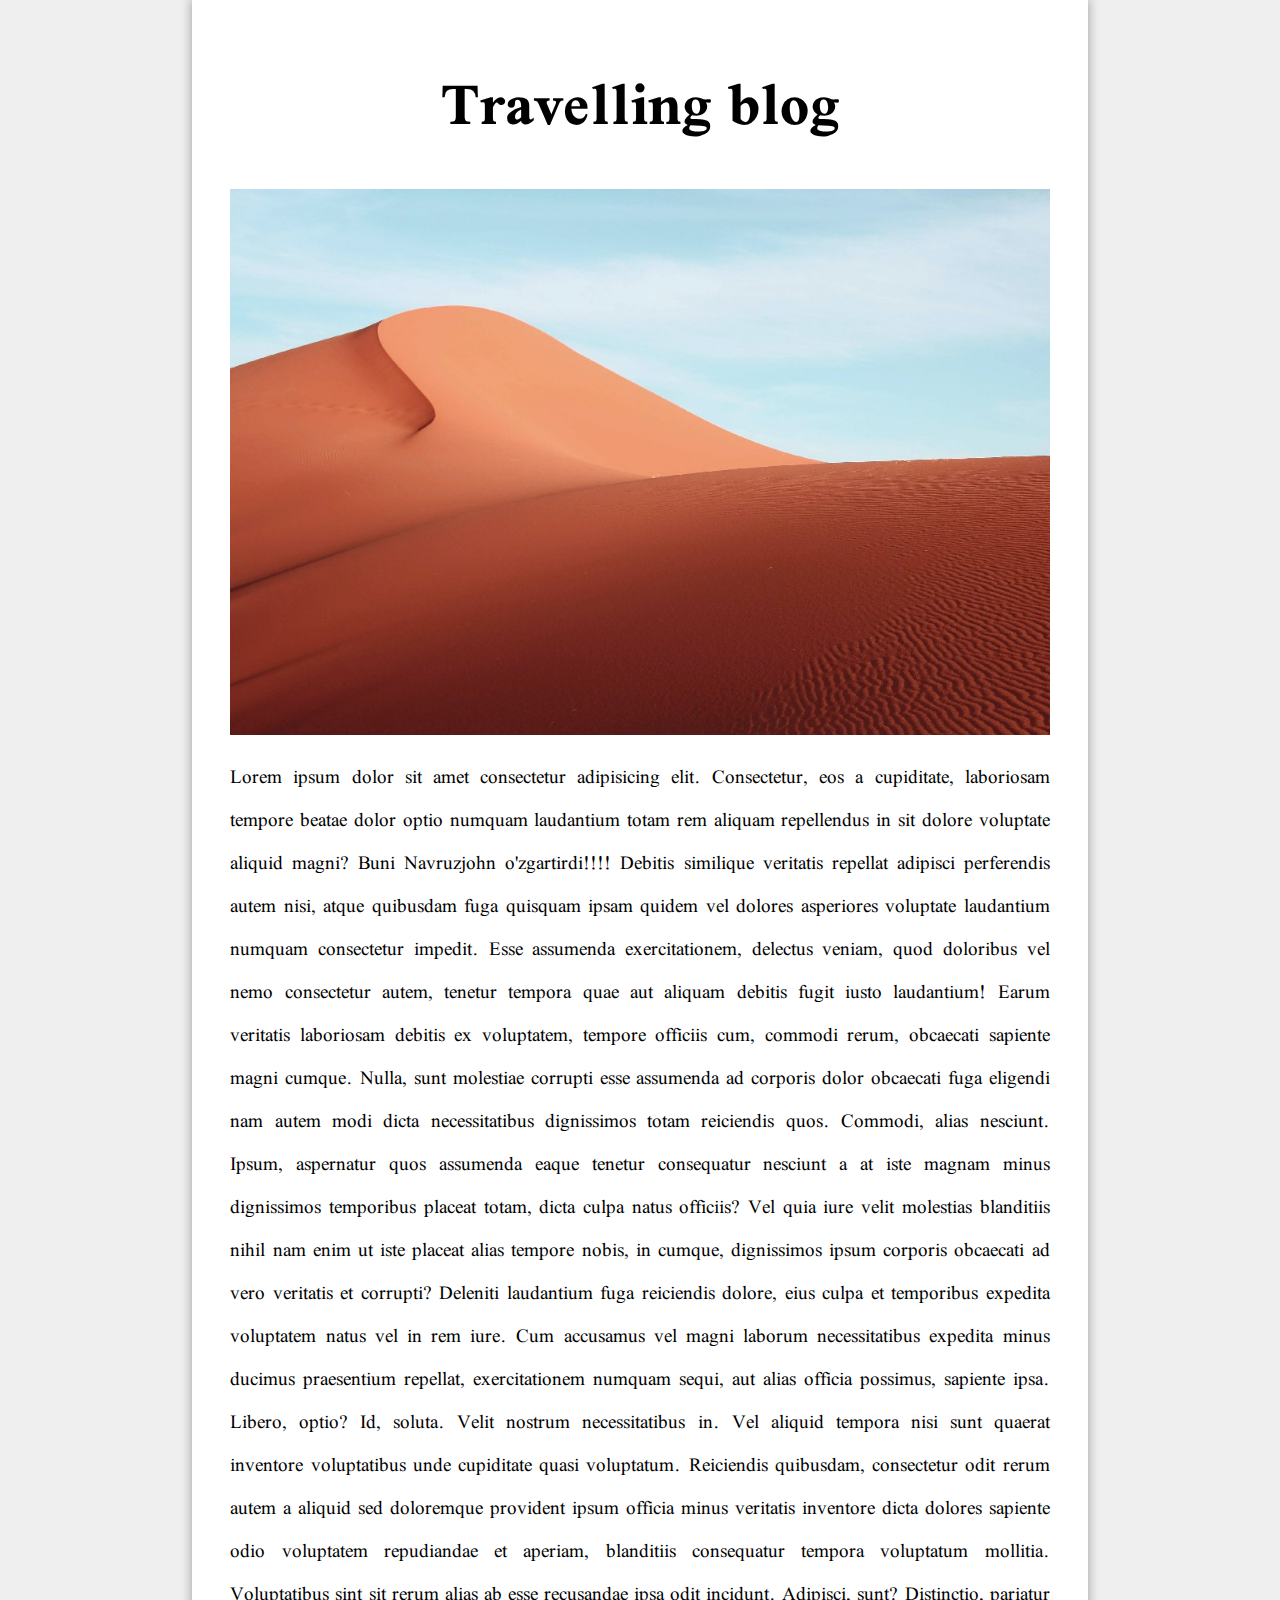
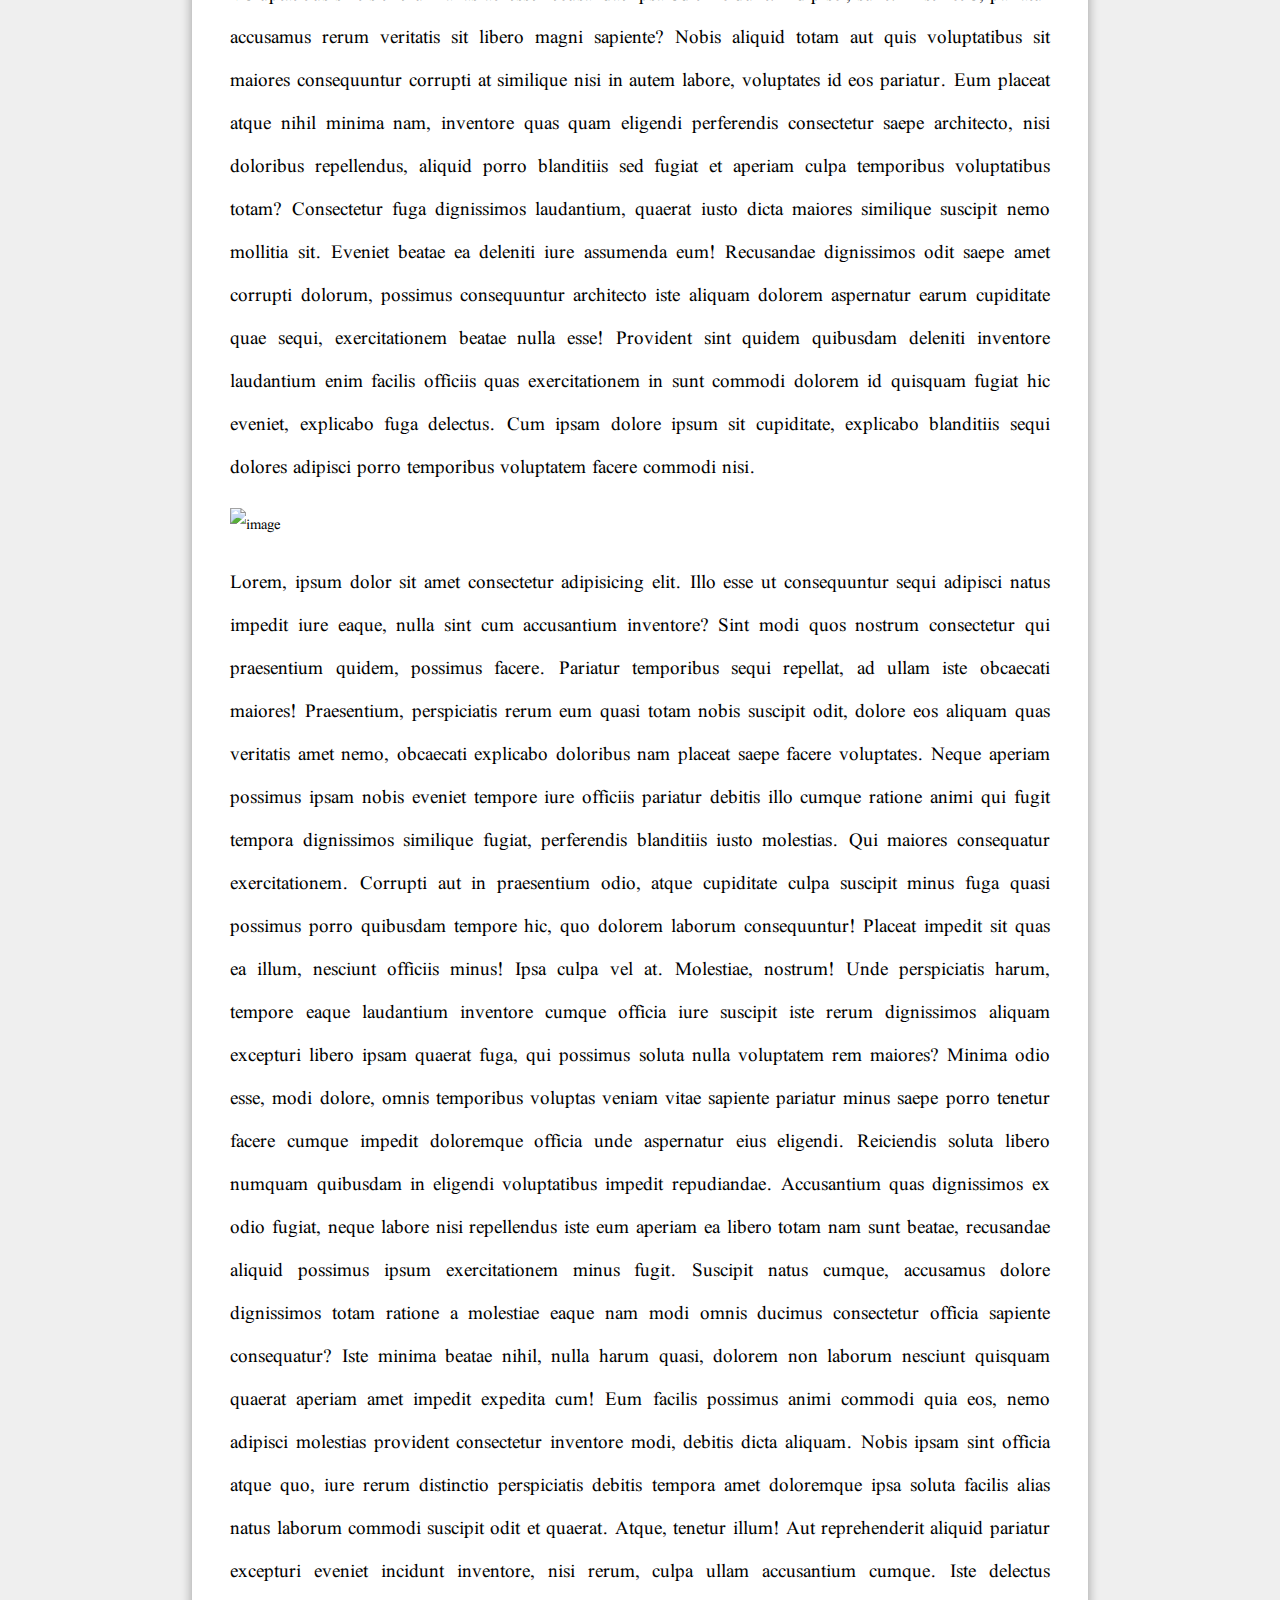
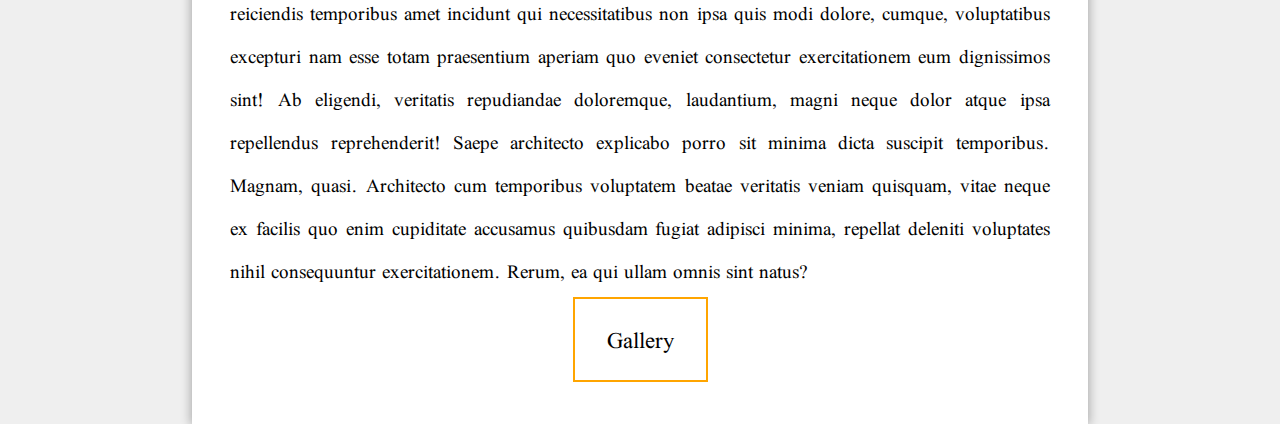
==== commit 12a1a8b0: "Text changed" ====
--- a/index.html
+++ b/index.html
@@ -17,12 +17,12 @@
 
         <img src="img/fernando.jpg" alt="image">
         <p>
-            Lorem ipsum dolor sit amet consectetur adipisicing elit. Consectetur, eos a cupiditate, laboriosam tempore beatae dolor optio numquam laudantium totam rem aliquam repellendus in sit dolore voluptate aliquid magni? Corrupti nihil consequatur itaque voluptatem! Debitis similique veritatis repellat adipisci perferendis autem nisi, atque quibusdam fuga quisquam ipsam quidem vel dolores asperiores voluptate laudantium numquam consectetur impedit. Esse assumenda exercitationem, delectus veniam, quod doloribus vel nemo consectetur autem, tenetur tempora quae aut aliquam debitis fugit iusto laudantium! Earum veritatis laboriosam debitis ex voluptatem, tempore officiis cum, commodi rerum, obcaecati sapiente magni cumque. Nulla, sunt molestiae corrupti esse assumenda ad corporis dolor obcaecati fuga eligendi nam autem modi dicta necessitatibus dignissimos totam reiciendis quos. Commodi, alias nesciunt. Ipsum, aspernatur quos assumenda eaque tenetur consequatur nesciunt a at iste magnam minus dignissimos temporibus placeat totam, dicta culpa natus officiis? Vel quia iure velit molestias blanditiis nihil nam enim ut iste placeat alias tempore nobis, in cumque, dignissimos ipsum corporis obcaecati ad vero veritatis et corrupti? Deleniti laudantium fuga reiciendis dolore, eius culpa et temporibus expedita voluptatem natus vel in rem iure. Cum accusamus vel magni laborum necessitatibus expedita minus ducimus praesentium repellat, exercitationem numquam sequi, aut alias officia possimus, sapiente ipsa. Libero, optio? Id, soluta. Velit nostrum necessitatibus in. Vel aliquid tempora nisi sunt quaerat inventore voluptatibus unde cupiditate quasi voluptatum. Reiciendis quibusdam, consectetur odit rerum autem a aliquid sed doloremque provident ipsum officia minus veritatis inventore dicta dolores sapiente odio voluptatem repudiandae et aperiam, blanditiis consequatur tempora voluptatum mollitia. Voluptatibus sint sit rerum alias ab esse recusandae ipsa odit incidunt. Adipisci, sunt? Distinctio, pariatur accusamus rerum veritatis sit libero magni sapiente? Nobis aliquid totam aut quis voluptatibus sit maiores consequuntur corrupti at similique nisi in autem labore, voluptates id eos pariatur. Eum placeat atque nihil minima nam, inventore quas quam eligendi perferendis consectetur saepe architecto, nisi doloribus repellendus, aliquid porro blanditiis sed fugiat et aperiam culpa temporibus voluptatibus totam? Consectetur fuga dignissimos laudantium, quaerat iusto dicta maiores similique suscipit nemo mollitia sit. Eveniet beatae ea deleniti iure assumenda eum! Recusandae dignissimos odit saepe amet corrupti dolorum, possimus consequuntur architecto iste aliquam dolorem aspernatur earum cupiditate quae sequi, exercitationem beatae nulla esse! Provident sint quidem quibusdam deleniti inventore laudantium enim facilis officiis quas exercitationem in sunt commodi dolorem id quisquam fugiat hic eveniet, explicabo fuga delectus. Cum ipsam dolore ipsum sit cupiditate, explicabo blanditiis sequi dolores adipisci porro temporibus voluptatem facere commodi nisi.
+            Lorem ipsum dolor sit amet consectetur adipisicing elit. Consectetur, eos a cupiditate, laboriosam tempore beatae dolor optio numquam laudantium totam rem aliquam repellendus in sit dolore voluptate aliquid magni? Buni Navruzjohn o'zgartirdi!!!! Debitis similique veritatis repellat adipisci perferendis autem nisi, atque quibusdam fuga quisquam ipsam quidem vel dolores asperiores voluptate laudantium numquam consectetur impedit. Esse assumenda exercitationem, delectus veniam, quod doloribus vel nemo consectetur autem, tenetur tempora quae aut aliquam debitis fugit iusto laudantium! Earum veritatis laboriosam debitis ex voluptatem, tempore officiis cum, commodi rerum, obcaecati sapiente magni cumque. Nulla, sunt molestiae corrupti esse assumenda ad corporis dolor obcaecati fuga eligendi nam autem modi dicta necessitatibus dignissimos totam reiciendis quos. Commodi, alias nesciunt. Ipsum, aspernatur quos assumenda eaque tenetur consequatur nesciunt a at iste magnam minus dignissimos temporibus placeat totam, dicta culpa natus officiis? Vel quia iure velit molestias blanditiis nihil nam enim ut iste placeat alias tempore nobis, in cumque, dignissimos ipsum corporis obcaecati ad vero veritatis et corrupti? Deleniti laudantium fuga reiciendis dolore, eius culpa et temporibus expedita voluptatem natus vel in rem iure. Cum accusamus vel magni laborum necessitatibus expedita minus ducimus praesentium repellat, exercitationem numquam sequi, aut alias officia possimus, sapiente ipsa. Libero, optio? Id, soluta. Velit nostrum necessitatibus in. Vel aliquid tempora nisi sunt quaerat inventore voluptatibus unde cupiditate quasi voluptatum. Reiciendis quibusdam, consectetur odit rerum autem a aliquid sed doloremque provident ipsum officia minus veritatis inventore dicta dolores sapiente odio voluptatem repudiandae et aperiam, blanditiis consequatur tempora voluptatum mollitia. Voluptatibus sint sit rerum alias ab esse recusandae ipsa odit incidunt. Adipisci, sunt? Distinctio, pariatur accusamus rerum veritatis sit libero magni sapiente? Nobis aliquid totam aut quis voluptatibus sit maiores consequuntur corrupti at similique nisi in autem labore, voluptates id eos pariatur. Eum placeat atque nihil minima nam, inventore quas quam eligendi perferendis consectetur saepe architecto, nisi doloribus repellendus, aliquid porro blanditiis sed fugiat et aperiam culpa temporibus voluptatibus totam? Consectetur fuga dignissimos laudantium, quaerat iusto dicta maiores similique suscipit nemo mollitia sit. Eveniet beatae ea deleniti iure assumenda eum! Recusandae dignissimos odit saepe amet corrupti dolorum, possimus consequuntur architecto iste aliquam dolorem aspernatur earum cupiditate quae sequi, exercitationem beatae nulla esse! Provident sint quidem quibusdam deleniti inventore laudantium enim facilis officiis quas exercitationem in sunt commodi dolorem id quisquam fugiat hic eveniet, explicabo fuga delectus. Cum ipsam dolore ipsum sit cupiditate, explicabo blanditiis sequi dolores adipisci porro temporibus voluptatem facere commodi nisi.
         </p>
 
         <img src="img/patrick.jpg" alt="image">
         <p>
-        Alisher Xujakeldiyev MI ZDES BILI Lorem, ipsum dolor sit amet consectetur adipisicing elit. Illo esse ut consequuntur sequi adipisci natus impedit iure eaque, nulla sint cum accusantium inventore? Sint modi quos nostrum consectetur qui praesentium quidem, possimus facere. Pariatur temporibus sequi repellat, ad ullam iste obcaecati maiores! Praesentium, perspiciatis rerum eum quasi totam nobis suscipit odit, dolore eos aliquam quas veritatis amet nemo, obcaecati explicabo doloribus nam placeat saepe facere voluptates. Neque aperiam possimus ipsam nobis eveniet tempore iure officiis pariatur debitis illo cumque ratione animi qui fugit tempora dignissimos similique fugiat, perferendis blanditiis iusto molestias. Qui maiores consequatur exercitationem. Corrupti aut in praesentium odio, atque cupiditate culpa suscipit minus fuga quasi possimus porro quibusdam tempore hic, quo dolorem laborum consequuntur! Placeat impedit sit quas ea illum, nesciunt officiis minus! Ipsa culpa vel at. Molestiae, nostrum! Unde perspiciatis harum, tempore eaque laudantium inventore cumque officia iure suscipit iste rerum dignissimos aliquam excepturi libero ipsam quaerat fuga, qui possimus soluta nulla voluptatem rem maiores? Minima odio esse, modi dolore, omnis temporibus voluptas veniam vitae sapiente pariatur minus saepe porro tenetur facere cumque impedit doloremque officia unde aspernatur eius eligendi. Reiciendis soluta libero numquam quibusdam in eligendi voluptatibus impedit repudiandae. Accusantium quas dignissimos ex odio fugiat, neque labore nisi repellendus iste eum aperiam ea libero totam nam sunt beatae, recusandae aliquid possimus ipsum exercitationem minus fugit. Suscipit natus cumque, accusamus dolore dignissimos totam ratione a molestiae eaque nam modi omnis ducimus consectetur officia sapiente consequatur? Iste minima beatae nihil, nulla harum quasi, dolorem non laborum nesciunt quisquam quaerat aperiam amet impedit expedita cum! Eum facilis possimus animi commodi quia eos, nemo adipisci molestias provident consectetur inventore modi, debitis dicta aliquam. Nobis ipsam sint officia atque quo, iure rerum distinctio perspiciatis debitis tempora amet doloremque ipsa soluta facilis alias natus laborum commodi suscipit odit et quaerat. Atque, tenetur illum! Aut reprehenderit aliquid pariatur excepturi eveniet incidunt inventore, nisi rerum, culpa ullam accusantium cumque. Iste delectus reiciendis temporibus amet incidunt qui necessitatibus non ipsa quis modi dolore, cumque, voluptatibus excepturi nam esse totam praesentium aperiam quo eveniet consectetur exercitationem eum dignissimos sint! Ab eligendi, veritatis repudiandae doloremque, laudantium, magni neque dolor atque ipsa repellendus reprehenderit! Saepe architecto explicabo porro sit minima dicta suscipit temporibus. Magnam, quasi. Architecto cum temporibus voluptatem beatae veritatis veniam quisquam, vitae neque ex facilis quo enim cupiditate accusamus quibusdam fugiat adipisci minima, repellat deleniti voluptates nihil consequuntur exercitationem. Rerum, ea qui ullam omnis sint natus?
+            Lorem, ipsum dolor sit amet consectetur adipisicing elit. Illo esse ut consequuntur sequi adipisci natus impedit iure eaque, nulla sint cum accusantium inventore? Sint modi quos nostrum consectetur qui praesentium quidem, possimus facere. Pariatur temporibus sequi repellat, ad ullam iste obcaecati maiores! Praesentium, perspiciatis rerum eum quasi totam nobis suscipit odit, dolore eos aliquam quas veritatis amet nemo, obcaecati explicabo doloribus nam placeat saepe facere voluptates. Neque aperiam possimus ipsam nobis eveniet tempore iure officiis pariatur debitis illo cumque ratione animi qui fugit tempora dignissimos similique fugiat, perferendis blanditiis iusto molestias. Qui maiores consequatur exercitationem. Corrupti aut in praesentium odio, atque cupiditate culpa suscipit minus fuga quasi possimus porro quibusdam tempore hic, quo dolorem laborum consequuntur! Placeat impedit sit quas ea illum, nesciunt officiis minus! Ipsa culpa vel at. Molestiae, nostrum! Unde perspiciatis harum, tempore eaque laudantium inventore cumque officia iure suscipit iste rerum dignissimos aliquam excepturi libero ipsam quaerat fuga, qui possimus soluta nulla voluptatem rem maiores? Minima odio esse, modi dolore, omnis temporibus voluptas veniam vitae sapiente pariatur minus saepe porro tenetur facere cumque impedit doloremque officia unde aspernatur eius eligendi. Reiciendis soluta libero numquam quibusdam in eligendi voluptatibus impedit repudiandae. Accusantium quas dignissimos ex odio fugiat, neque labore nisi repellendus iste eum aperiam ea libero totam nam sunt beatae, recusandae aliquid possimus ipsum exercitationem minus fugit. Suscipit natus cumque, accusamus dolore dignissimos totam ratione a molestiae eaque nam modi omnis ducimus consectetur officia sapiente consequatur? Iste minima beatae nihil, nulla harum quasi, dolorem non laborum nesciunt quisquam quaerat aperiam amet impedit expedita cum! Eum facilis possimus animi commodi quia eos, nemo adipisci molestias provident consectetur inventore modi, debitis dicta aliquam. Nobis ipsam sint officia atque quo, iure rerum distinctio perspiciatis debitis tempora amet doloremque ipsa soluta facilis alias natus laborum commodi suscipit odit et quaerat. Atque, tenetur illum! Aut reprehenderit aliquid pariatur excepturi eveniet incidunt inventore, nisi rerum, culpa ullam accusantium cumque. Iste delectus reiciendis temporibus amet incidunt qui necessitatibus non ipsa quis modi dolore, cumque, voluptatibus excepturi nam esse totam praesentium aperiam quo eveniet consectetur exercitationem eum dignissimos sint! Ab eligendi, veritatis repudiandae doloremque, laudantium, magni neque dolor atque ipsa repellendus reprehenderit! Saepe architecto explicabo porro sit minima dicta suscipit temporibus. Magnam, quasi. Architecto cum temporibus voluptatem beatae veritatis veniam quisquam, vitae neque ex facilis quo enim cupiditate accusamus quibusdam fugiat adipisci minima, repellat deleniti voluptates nihil consequuntur exercitationem. Rerum, ea qui ullam omnis sint natus?
         </p>
 
         
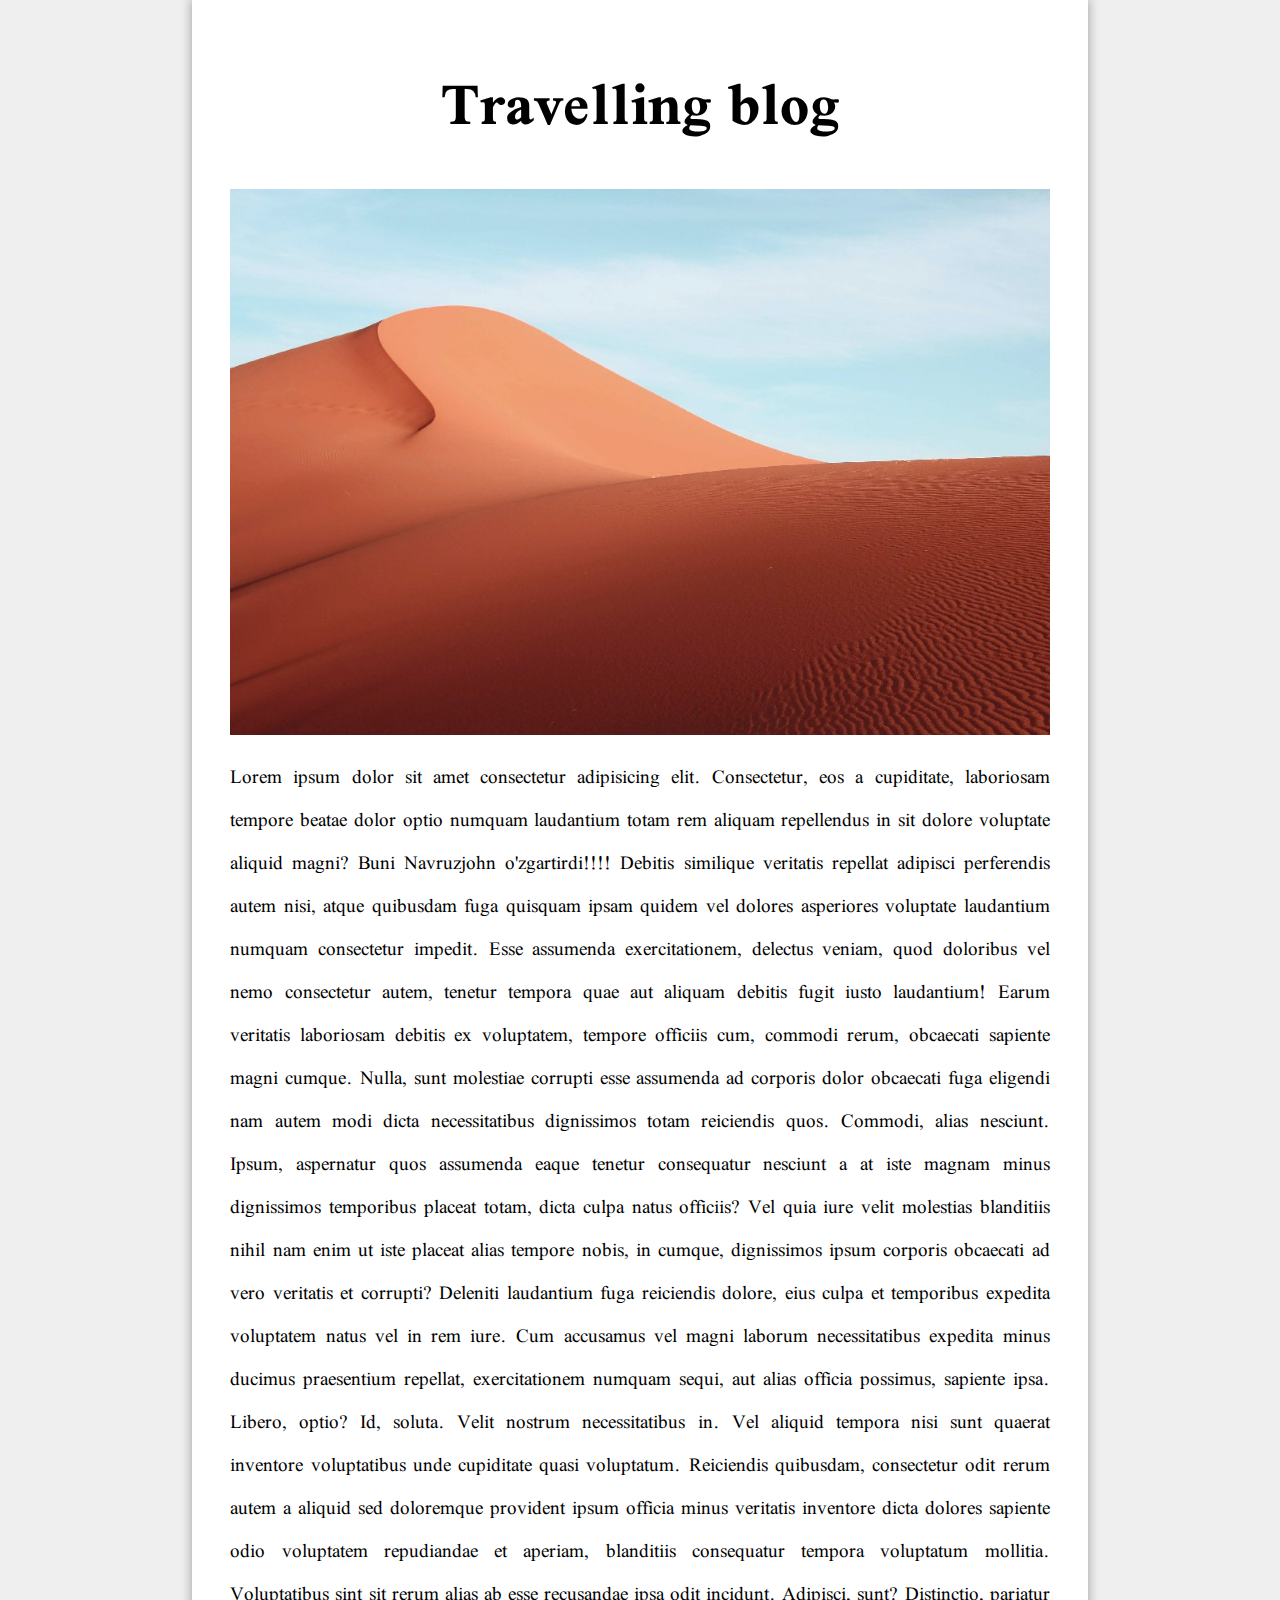
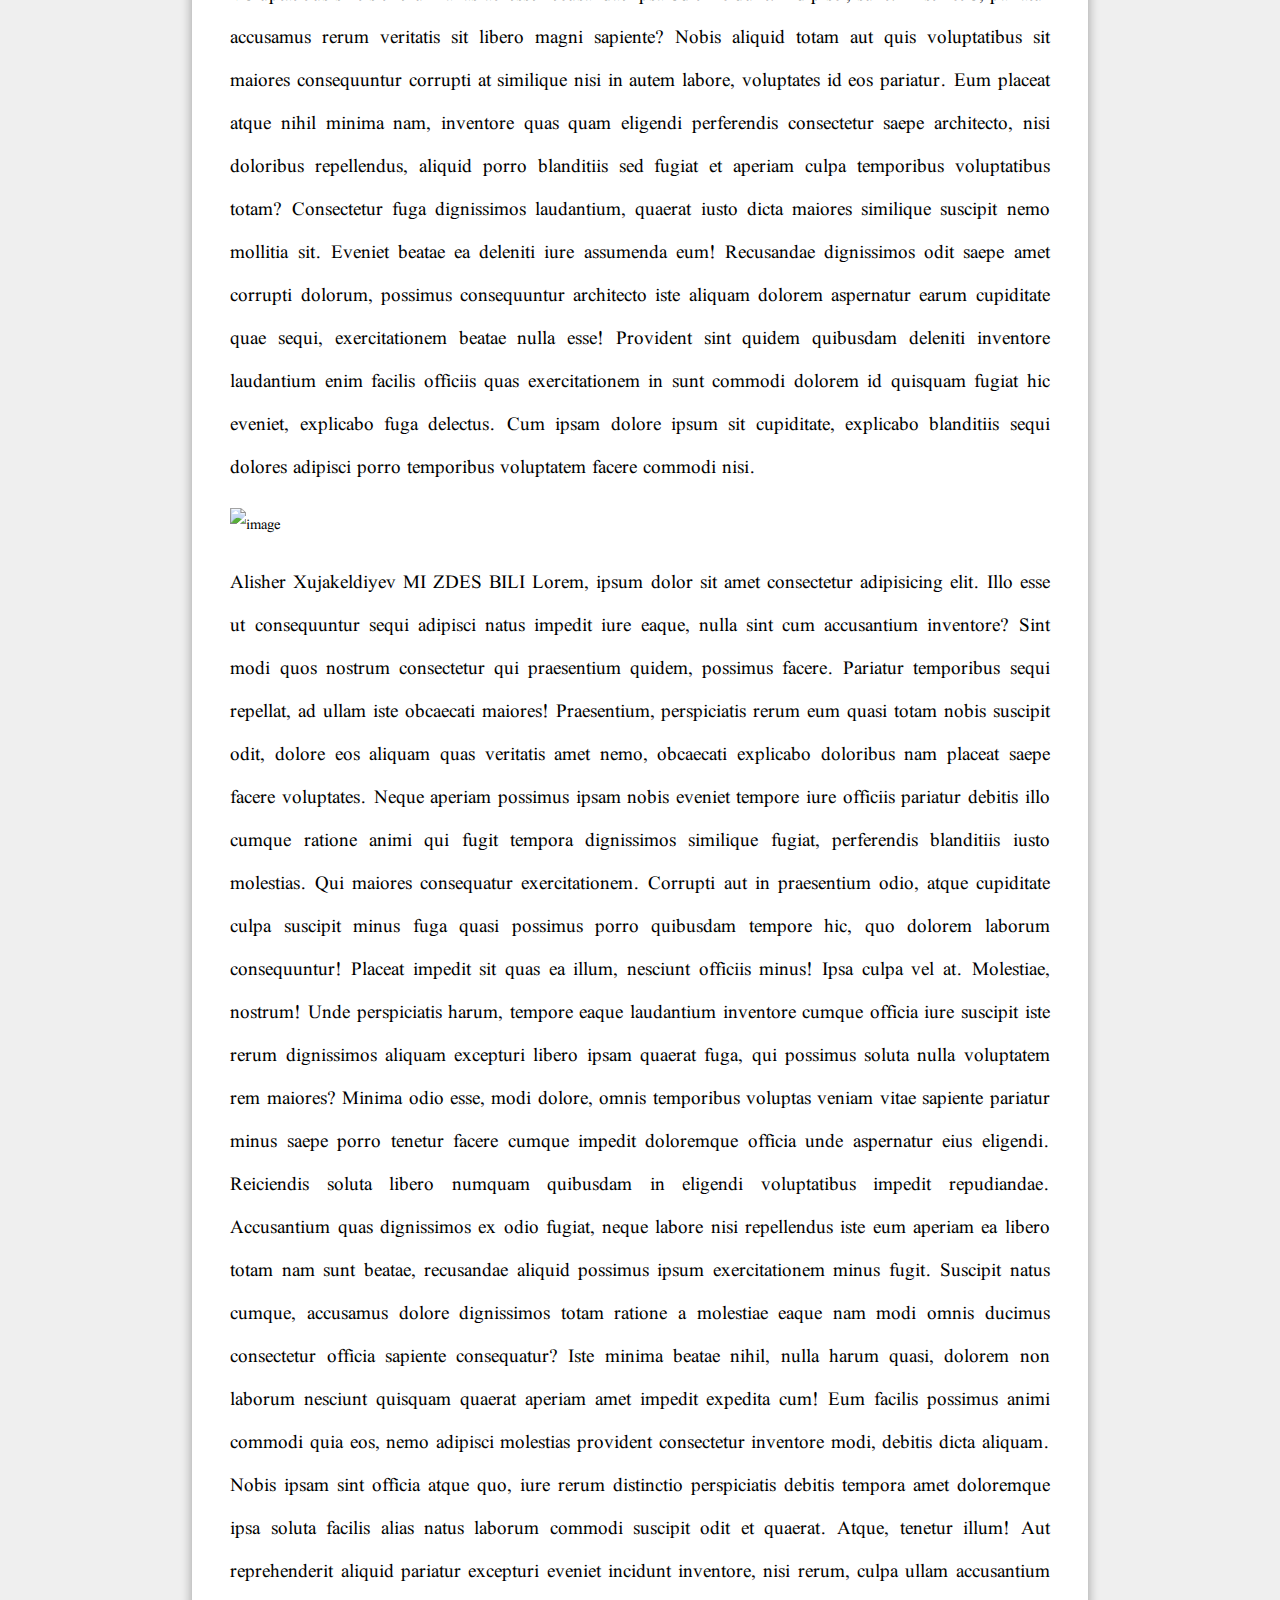
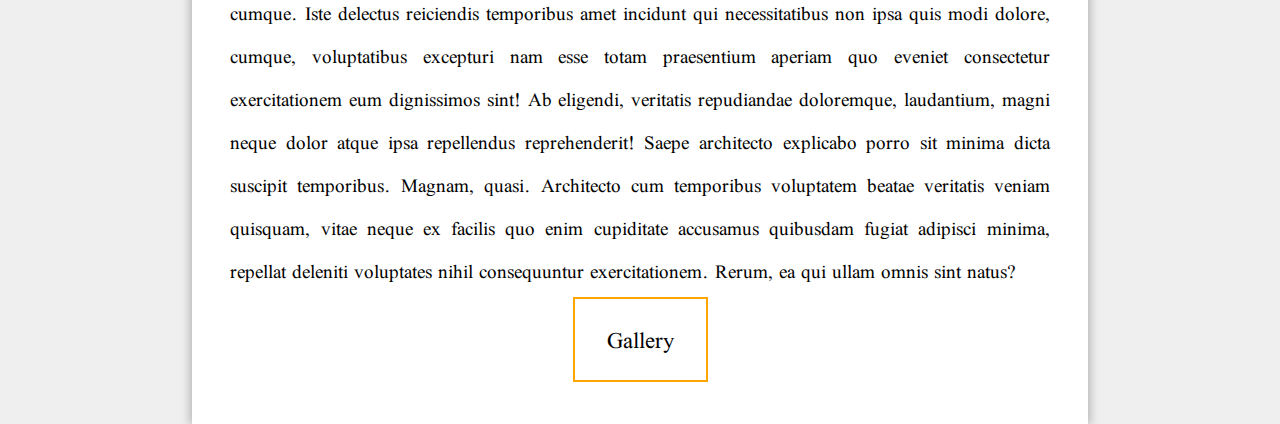
==== commit b72b41c7: "Merge branch 'main' of https://github.com/Coddy-Pro/coddy-pro.github.io" ====
--- a/index.html
+++ b/index.html
@@ -22,7 +22,7 @@
 
         <img src="img/patrick.jpg" alt="image">
         <p>
-            Lorem, ipsum dolor sit amet consectetur adipisicing elit. Illo esse ut consequuntur sequi adipisci natus impedit iure eaque, nulla sint cum accusantium inventore? Sint modi quos nostrum consectetur qui praesentium quidem, possimus facere. Pariatur temporibus sequi repellat, ad ullam iste obcaecati maiores! Praesentium, perspiciatis rerum eum quasi totam nobis suscipit odit, dolore eos aliquam quas veritatis amet nemo, obcaecati explicabo doloribus nam placeat saepe facere voluptates. Neque aperiam possimus ipsam nobis eveniet tempore iure officiis pariatur debitis illo cumque ratione animi qui fugit tempora dignissimos similique fugiat, perferendis blanditiis iusto molestias. Qui maiores consequatur exercitationem. Corrupti aut in praesentium odio, atque cupiditate culpa suscipit minus fuga quasi possimus porro quibusdam tempore hic, quo dolorem laborum consequuntur! Placeat impedit sit quas ea illum, nesciunt officiis minus! Ipsa culpa vel at. Molestiae, nostrum! Unde perspiciatis harum, tempore eaque laudantium inventore cumque officia iure suscipit iste rerum dignissimos aliquam excepturi libero ipsam quaerat fuga, qui possimus soluta nulla voluptatem rem maiores? Minima odio esse, modi dolore, omnis temporibus voluptas veniam vitae sapiente pariatur minus saepe porro tenetur facere cumque impedit doloremque officia unde aspernatur eius eligendi. Reiciendis soluta libero numquam quibusdam in eligendi voluptatibus impedit repudiandae. Accusantium quas dignissimos ex odio fugiat, neque labore nisi repellendus iste eum aperiam ea libero totam nam sunt beatae, recusandae aliquid possimus ipsum exercitationem minus fugit. Suscipit natus cumque, accusamus dolore dignissimos totam ratione a molestiae eaque nam modi omnis ducimus consectetur officia sapiente consequatur? Iste minima beatae nihil, nulla harum quasi, dolorem non laborum nesciunt quisquam quaerat aperiam amet impedit expedita cum! Eum facilis possimus animi commodi quia eos, nemo adipisci molestias provident consectetur inventore modi, debitis dicta aliquam. Nobis ipsam sint officia atque quo, iure rerum distinctio perspiciatis debitis tempora amet doloremque ipsa soluta facilis alias natus laborum commodi suscipit odit et quaerat. Atque, tenetur illum! Aut reprehenderit aliquid pariatur excepturi eveniet incidunt inventore, nisi rerum, culpa ullam accusantium cumque. Iste delectus reiciendis temporibus amet incidunt qui necessitatibus non ipsa quis modi dolore, cumque, voluptatibus excepturi nam esse totam praesentium aperiam quo eveniet consectetur exercitationem eum dignissimos sint! Ab eligendi, veritatis repudiandae doloremque, laudantium, magni neque dolor atque ipsa repellendus reprehenderit! Saepe architecto explicabo porro sit minima dicta suscipit temporibus. Magnam, quasi. Architecto cum temporibus voluptatem beatae veritatis veniam quisquam, vitae neque ex facilis quo enim cupiditate accusamus quibusdam fugiat adipisci minima, repellat deleniti voluptates nihil consequuntur exercitationem. Rerum, ea qui ullam omnis sint natus?
+        Alisher Xujakeldiyev MI ZDES BILI Lorem, ipsum dolor sit amet consectetur adipisicing elit. Illo esse ut consequuntur sequi adipisci natus impedit iure eaque, nulla sint cum accusantium inventore? Sint modi quos nostrum consectetur qui praesentium quidem, possimus facere. Pariatur temporibus sequi repellat, ad ullam iste obcaecati maiores! Praesentium, perspiciatis rerum eum quasi totam nobis suscipit odit, dolore eos aliquam quas veritatis amet nemo, obcaecati explicabo doloribus nam placeat saepe facere voluptates. Neque aperiam possimus ipsam nobis eveniet tempore iure officiis pariatur debitis illo cumque ratione animi qui fugit tempora dignissimos similique fugiat, perferendis blanditiis iusto molestias. Qui maiores consequatur exercitationem. Corrupti aut in praesentium odio, atque cupiditate culpa suscipit minus fuga quasi possimus porro quibusdam tempore hic, quo dolorem laborum consequuntur! Placeat impedit sit quas ea illum, nesciunt officiis minus! Ipsa culpa vel at. Molestiae, nostrum! Unde perspiciatis harum, tempore eaque laudantium inventore cumque officia iure suscipit iste rerum dignissimos aliquam excepturi libero ipsam quaerat fuga, qui possimus soluta nulla voluptatem rem maiores? Minima odio esse, modi dolore, omnis temporibus voluptas veniam vitae sapiente pariatur minus saepe porro tenetur facere cumque impedit doloremque officia unde aspernatur eius eligendi. Reiciendis soluta libero numquam quibusdam in eligendi voluptatibus impedit repudiandae. Accusantium quas dignissimos ex odio fugiat, neque labore nisi repellendus iste eum aperiam ea libero totam nam sunt beatae, recusandae aliquid possimus ipsum exercitationem minus fugit. Suscipit natus cumque, accusamus dolore dignissimos totam ratione a molestiae eaque nam modi omnis ducimus consectetur officia sapiente consequatur? Iste minima beatae nihil, nulla harum quasi, dolorem non laborum nesciunt quisquam quaerat aperiam amet impedit expedita cum! Eum facilis possimus animi commodi quia eos, nemo adipisci molestias provident consectetur inventore modi, debitis dicta aliquam. Nobis ipsam sint officia atque quo, iure rerum distinctio perspiciatis debitis tempora amet doloremque ipsa soluta facilis alias natus laborum commodi suscipit odit et quaerat. Atque, tenetur illum! Aut reprehenderit aliquid pariatur excepturi eveniet incidunt inventore, nisi rerum, culpa ullam accusantium cumque. Iste delectus reiciendis temporibus amet incidunt qui necessitatibus non ipsa quis modi dolore, cumque, voluptatibus excepturi nam esse totam praesentium aperiam quo eveniet consectetur exercitationem eum dignissimos sint! Ab eligendi, veritatis repudiandae doloremque, laudantium, magni neque dolor atque ipsa repellendus reprehenderit! Saepe architecto explicabo porro sit minima dicta suscipit temporibus. Magnam, quasi. Architecto cum temporibus voluptatem beatae veritatis veniam quisquam, vitae neque ex facilis quo enim cupiditate accusamus quibusdam fugiat adipisci minima, repellat deleniti voluptates nihil consequuntur exercitationem. Rerum, ea qui ullam omnis sint natus?
         </p>
 
         
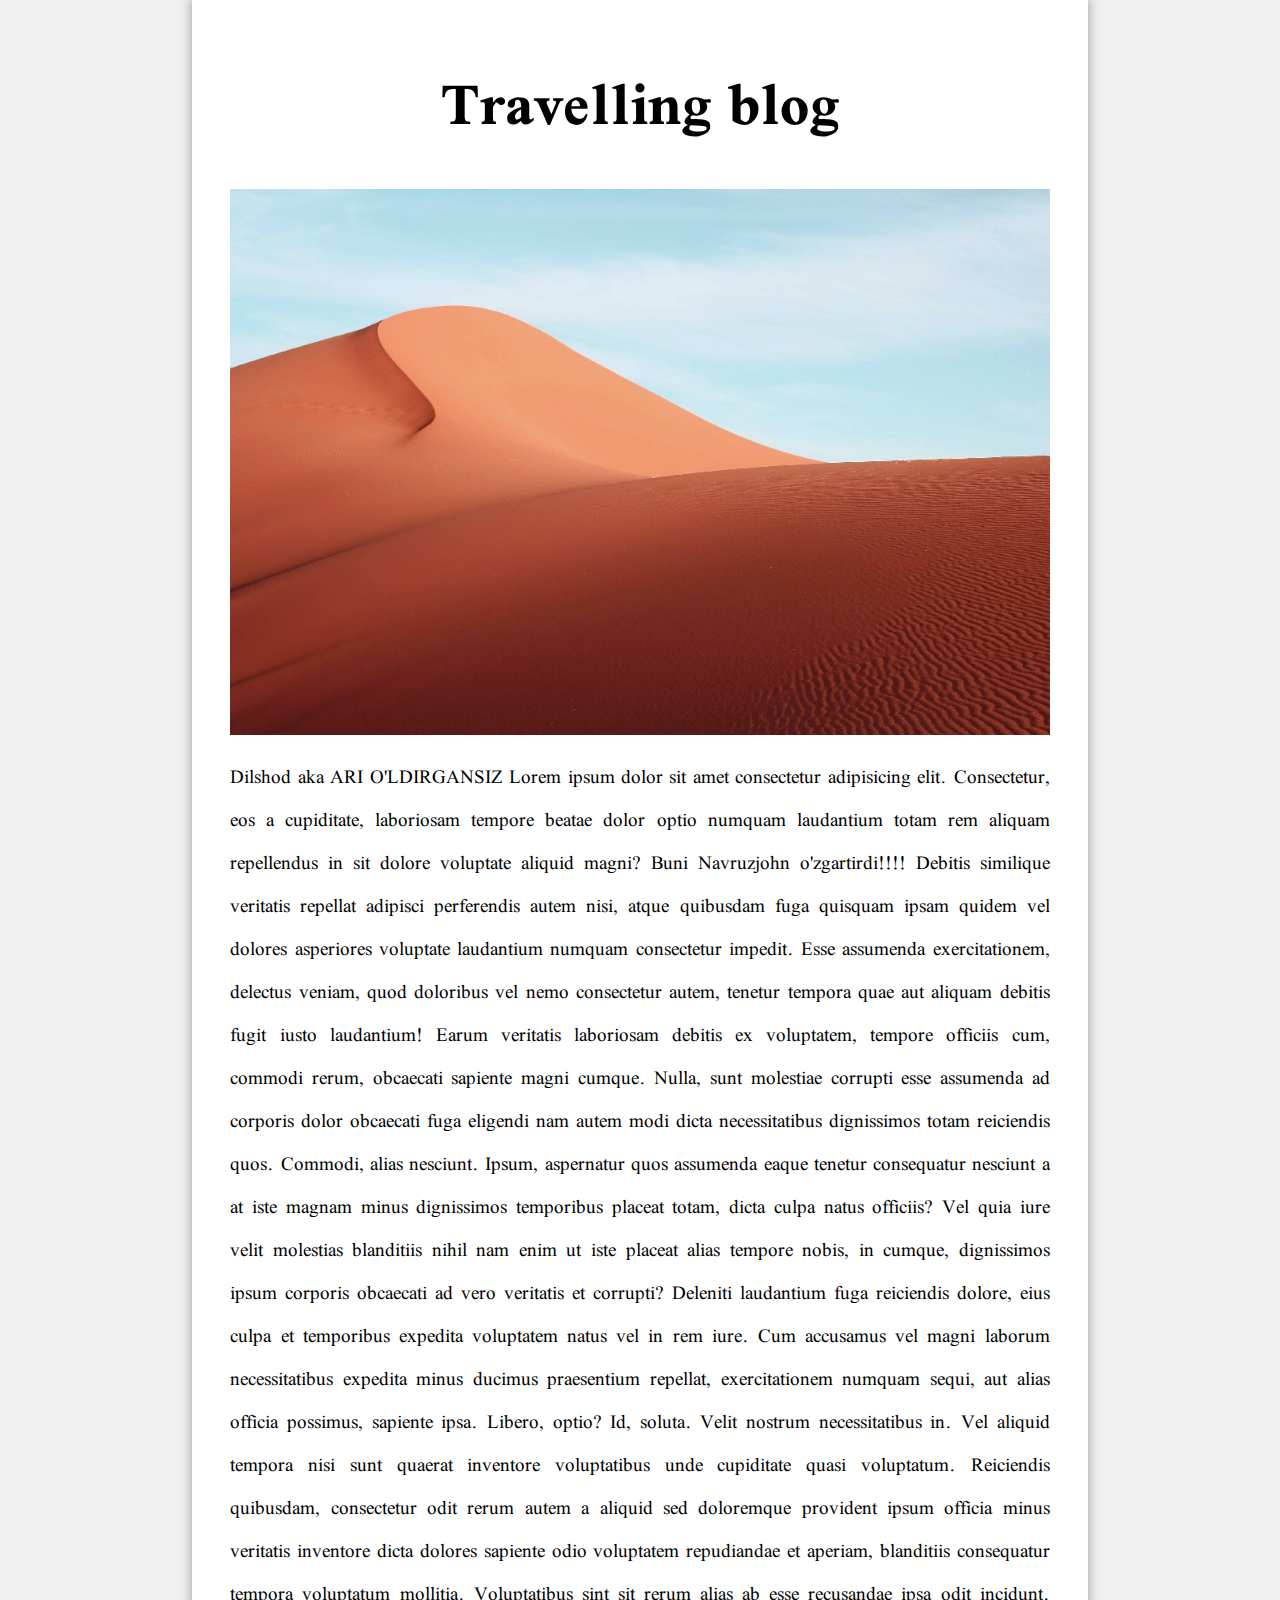
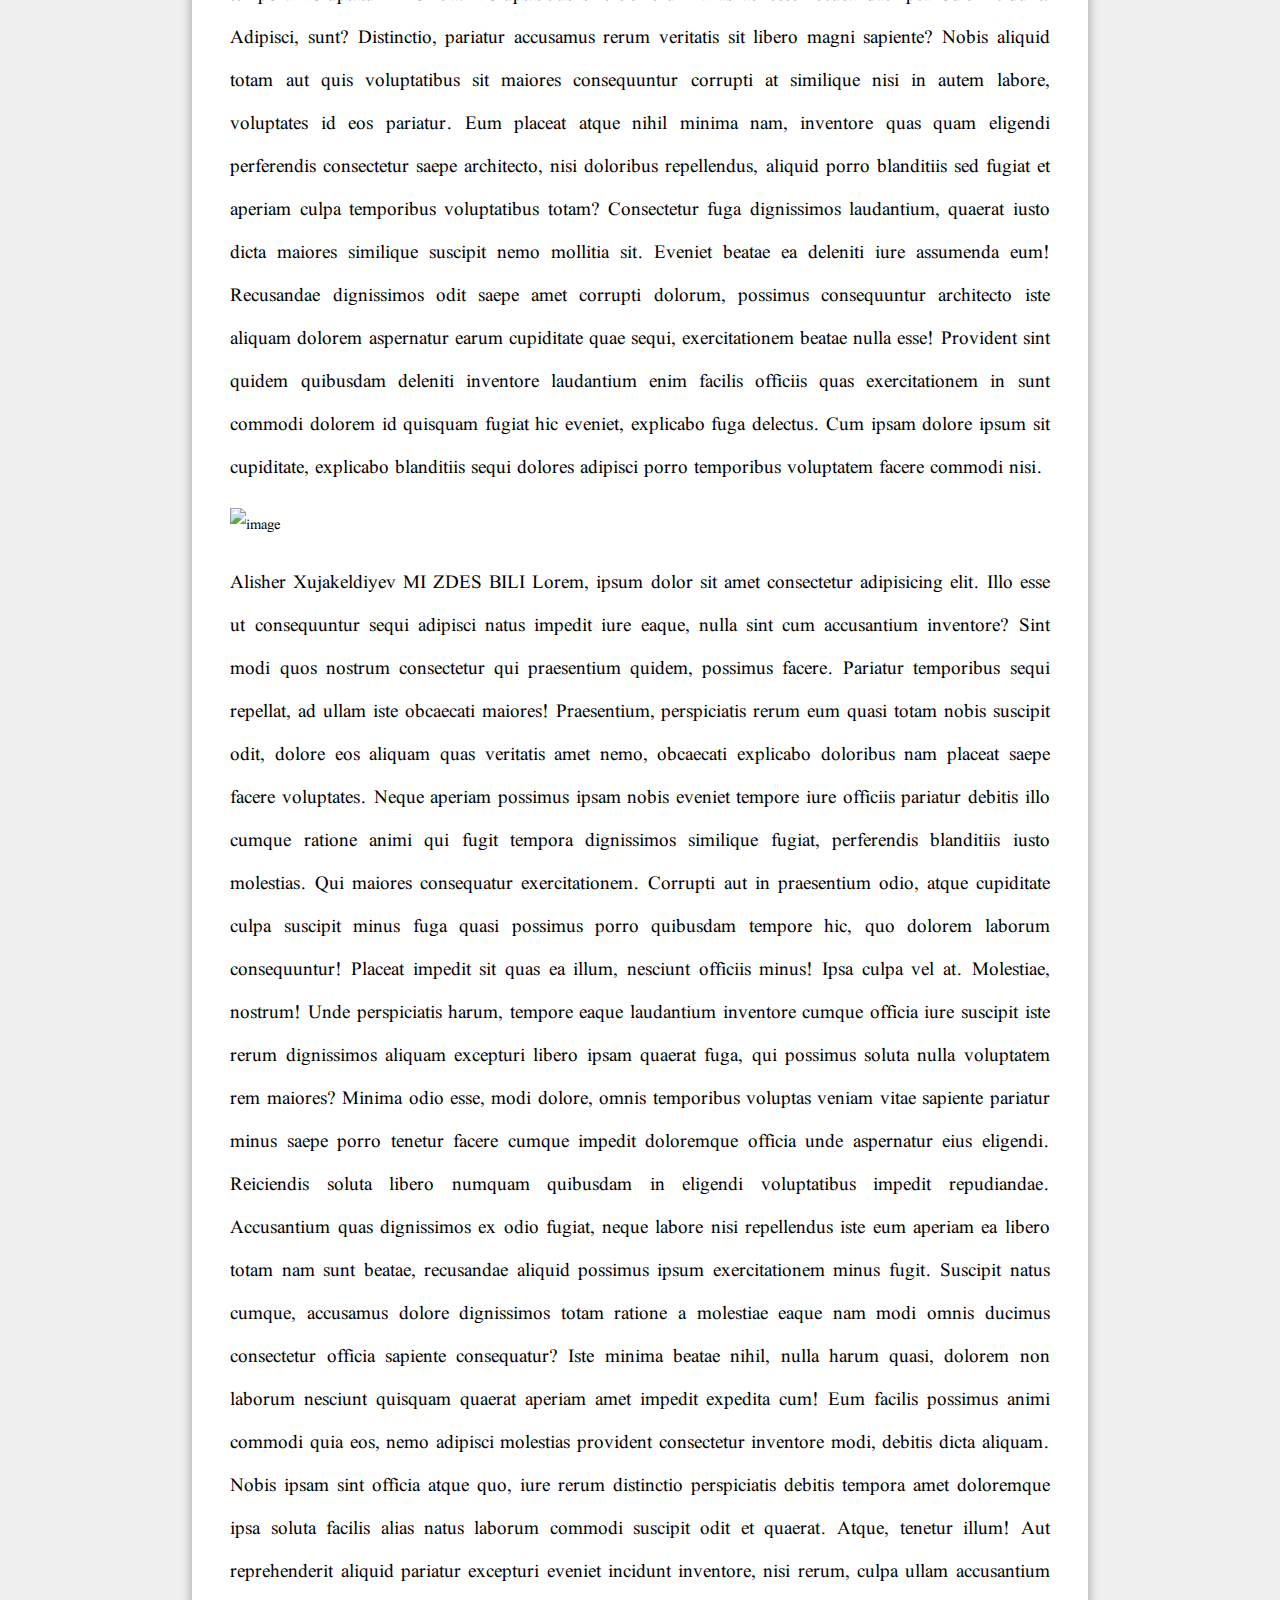
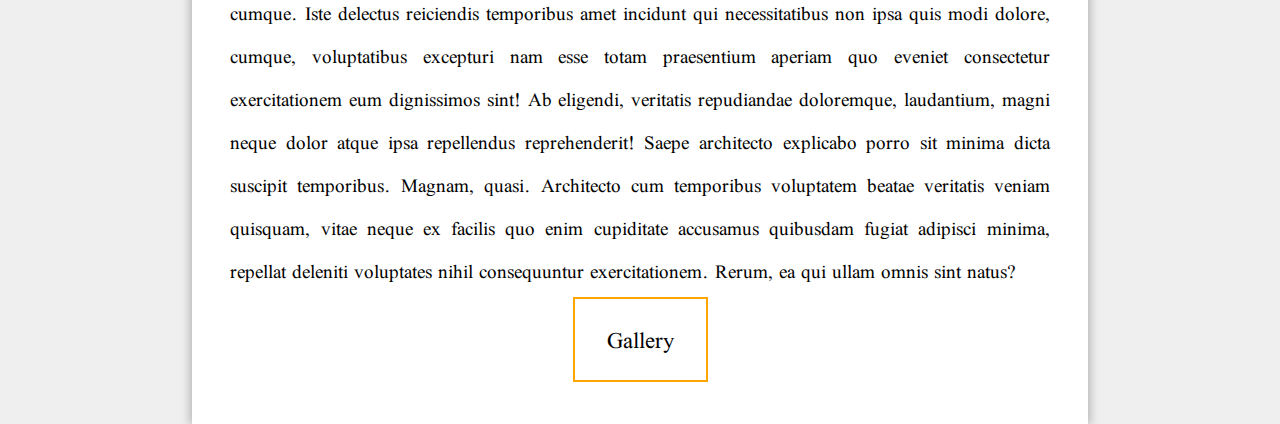
==== commit 29201b85: "Dilshod akaga message" ====
--- a/index.html
+++ b/index.html
@@ -17,12 +17,12 @@
 
         <img src="img/fernando.jpg" alt="image">
         <p>
-            Lorem ipsum dolor sit amet consectetur adipisicing elit. Consectetur, eos a cupiditate, laboriosam tempore beatae dolor optio numquam laudantium totam rem aliquam repellendus in sit dolore voluptate aliquid magni? Buni Navruzjohn o'zgartirdi!!!! Debitis similique veritatis repellat adipisci perferendis autem nisi, atque quibusdam fuga quisquam ipsam quidem vel dolores asperiores voluptate laudantium numquam consectetur impedit. Esse assumenda exercitationem, delectus veniam, quod doloribus vel nemo consectetur autem, tenetur tempora quae aut aliquam debitis fugit iusto laudantium! Earum veritatis laboriosam debitis ex voluptatem, tempore officiis cum, commodi rerum, obcaecati sapiente magni cumque. Nulla, sunt molestiae corrupti esse assumenda ad corporis dolor obcaecati fuga eligendi nam autem modi dicta necessitatibus dignissimos totam reiciendis quos. Commodi, alias nesciunt. Ipsum, aspernatur quos assumenda eaque tenetur consequatur nesciunt a at iste magnam minus dignissimos temporibus placeat totam, dicta culpa natus officiis? Vel quia iure velit molestias blanditiis nihil nam enim ut iste placeat alias tempore nobis, in cumque, dignissimos ipsum corporis obcaecati ad vero veritatis et corrupti? Deleniti laudantium fuga reiciendis dolore, eius culpa et temporibus expedita voluptatem natus vel in rem iure. Cum accusamus vel magni laborum necessitatibus expedita minus ducimus praesentium repellat, exercitationem numquam sequi, aut alias officia possimus, sapiente ipsa. Libero, optio? Id, soluta. Velit nostrum necessitatibus in. Vel aliquid tempora nisi sunt quaerat inventore voluptatibus unde cupiditate quasi voluptatum. Reiciendis quibusdam, consectetur odit rerum autem a aliquid sed doloremque provident ipsum officia minus veritatis inventore dicta dolores sapiente odio voluptatem repudiandae et aperiam, blanditiis consequatur tempora voluptatum mollitia. Voluptatibus sint sit rerum alias ab esse recusandae ipsa odit incidunt. Adipisci, sunt? Distinctio, pariatur accusamus rerum veritatis sit libero magni sapiente? Nobis aliquid totam aut quis voluptatibus sit maiores consequuntur corrupti at similique nisi in autem labore, voluptates id eos pariatur. Eum placeat atque nihil minima nam, inventore quas quam eligendi perferendis consectetur saepe architecto, nisi doloribus repellendus, aliquid porro blanditiis sed fugiat et aperiam culpa temporibus voluptatibus totam? Consectetur fuga dignissimos laudantium, quaerat iusto dicta maiores similique suscipit nemo mollitia sit. Eveniet beatae ea deleniti iure assumenda eum! Recusandae dignissimos odit saepe amet corrupti dolorum, possimus consequuntur architecto iste aliquam dolorem aspernatur earum cupiditate quae sequi, exercitationem beatae nulla esse! Provident sint quidem quibusdam deleniti inventore laudantium enim facilis officiis quas exercitationem in sunt commodi dolorem id quisquam fugiat hic eveniet, explicabo fuga delectus. Cum ipsam dolore ipsum sit cupiditate, explicabo blanditiis sequi dolores adipisci porro temporibus voluptatem facere commodi nisi.
+            Dilshod aka ARI O'LDIRGANSIZ Lorem ipsum dolor sit amet consectetur adipisicing elit. Consectetur, eos a cupiditate, laboriosam tempore beatae dolor optio numquam laudantium totam rem aliquam repellendus in sit dolore voluptate aliquid magni? Buni Navruzjohn o'zgartirdi!!!! Debitis similique veritatis repellat adipisci perferendis autem nisi, atque quibusdam fuga quisquam ipsam quidem vel dolores asperiores voluptate laudantium numquam consectetur impedit. Esse assumenda exercitationem, delectus veniam, quod doloribus vel nemo consectetur autem, tenetur tempora quae aut aliquam debitis fugit iusto laudantium! Earum veritatis laboriosam debitis ex voluptatem, tempore officiis cum, commodi rerum, obcaecati sapiente magni cumque. Nulla, sunt molestiae corrupti esse assumenda ad corporis dolor obcaecati fuga eligendi nam autem modi dicta necessitatibus dignissimos totam reiciendis quos. Commodi, alias nesciunt. Ipsum, aspernatur quos assumenda eaque tenetur consequatur nesciunt a at iste magnam minus dignissimos temporibus placeat totam, dicta culpa natus officiis? Vel quia iure velit molestias blanditiis nihil nam enim ut iste placeat alias tempore nobis, in cumque, dignissimos ipsum corporis obcaecati ad vero veritatis et corrupti? Deleniti laudantium fuga reiciendis dolore, eius culpa et temporibus expedita voluptatem natus vel in rem iure. Cum accusamus vel magni laborum necessitatibus expedita minus ducimus praesentium repellat, exercitationem numquam sequi, aut alias officia possimus, sapiente ipsa. Libero, optio? Id, soluta. Velit nostrum necessitatibus in. Vel aliquid tempora nisi sunt quaerat inventore voluptatibus unde cupiditate quasi voluptatum. Reiciendis quibusdam, consectetur odit rerum autem a aliquid sed doloremque provident ipsum officia minus veritatis inventore dicta dolores sapiente odio voluptatem repudiandae et aperiam, blanditiis consequatur tempora voluptatum mollitia. Voluptatibus sint sit rerum alias ab esse recusandae ipsa odit incidunt. Adipisci, sunt? Distinctio, pariatur accusamus rerum veritatis sit libero magni sapiente? Nobis aliquid totam aut quis voluptatibus sit maiores consequuntur corrupti at similique nisi in autem labore, voluptates id eos pariatur. Eum placeat atque nihil minima nam, inventore quas quam eligendi perferendis consectetur saepe architecto, nisi doloribus repellendus, aliquid porro blanditiis sed fugiat et aperiam culpa temporibus voluptatibus totam? Consectetur fuga dignissimos laudantium, quaerat iusto dicta maiores similique suscipit nemo mollitia sit. Eveniet beatae ea deleniti iure assumenda eum! Recusandae dignissimos odit saepe amet corrupti dolorum, possimus consequuntur architecto iste aliquam dolorem aspernatur earum cupiditate quae sequi, exercitationem beatae nulla esse! Provident sint quidem quibusdam deleniti inventore laudantium enim facilis officiis quas exercitationem in sunt commodi dolorem id quisquam fugiat hic eveniet, explicabo fuga delectus. Cum ipsam dolore ipsum sit cupiditate, explicabo blanditiis sequi dolores adipisci porro temporibus voluptatem facere commodi nisi.
         </p>
 
         <img src="img/patrick.jpg" alt="image">
         <p>
-        Alisher Xujakeldiyev MI ZDES BILI Lorem, ipsum dolor sit amet consectetur adipisicing elit. Illo esse ut consequuntur sequi adipisci natus impedit iure eaque, nulla sint cum accusantium inventore? Sint modi quos nostrum consectetur qui praesentium quidem, possimus facere. Pariatur temporibus sequi repellat, ad ullam iste obcaecati maiores! Praesentium, perspiciatis rerum eum quasi totam nobis suscipit odit, dolore eos aliquam quas veritatis amet nemo, obcaecati explicabo doloribus nam placeat saepe facere voluptates. Neque aperiam possimus ipsam nobis eveniet tempore iure officiis pariatur debitis illo cumque ratione animi qui fugit tempora dignissimos similique fugiat, perferendis blanditiis iusto molestias. Qui maiores consequatur exercitationem. Corrupti aut in praesentium odio, atque cupiditate culpa suscipit minus fuga quasi possimus porro quibusdam tempore hic, quo dolorem laborum consequuntur! Placeat impedit sit quas ea illum, nesciunt officiis minus! Ipsa culpa vel at. Molestiae, nostrum! Unde perspiciatis harum, tempore eaque laudantium inventore cumque officia iure suscipit iste rerum dignissimos aliquam excepturi libero ipsam quaerat fuga, qui possimus soluta nulla voluptatem rem maiores? Minima odio esse, modi dolore, omnis temporibus voluptas veniam vitae sapiente pariatur minus saepe porro tenetur facere cumque impedit doloremque officia unde aspernatur eius eligendi. Reiciendis soluta libero numquam quibusdam in eligendi voluptatibus impedit repudiandae. Accusantium quas dignissimos ex odio fugiat, neque labore nisi repellendus iste eum aperiam ea libero totam nam sunt beatae, recusandae aliquid possimus ipsum exercitationem minus fugit. Suscipit natus cumque, accusamus dolore dignissimos totam ratione a molestiae eaque nam modi omnis ducimus consectetur officia sapiente consequatur? Iste minima beatae nihil, nulla harum quasi, dolorem non laborum nesciunt quisquam quaerat aperiam amet impedit expedita cum! Eum facilis possimus animi commodi quia eos, nemo adipisci molestias provident consectetur inventore modi, debitis dicta aliquam. Nobis ipsam sint officia atque quo, iure rerum distinctio perspiciatis debitis tempora amet doloremque ipsa soluta facilis alias natus laborum commodi suscipit odit et quaerat. Atque, tenetur illum! Aut reprehenderit aliquid pariatur excepturi eveniet incidunt inventore, nisi rerum, culpa ullam accusantium cumque. Iste delectus reiciendis temporibus amet incidunt qui necessitatibus non ipsa quis modi dolore, cumque, voluptatibus excepturi nam esse totam praesentium aperiam quo eveniet consectetur exercitationem eum dignissimos sint! Ab eligendi, veritatis repudiandae doloremque, laudantium, magni neque dolor atque ipsa repellendus reprehenderit! Saepe architecto explicabo porro sit minima dicta suscipit temporibus. Magnam, quasi. Architecto cum temporibus voluptatem beatae veritatis veniam quisquam, vitae neque ex facilis quo enim cupiditate accusamus quibusdam fugiat adipisci minima, repellat deleniti voluptates nihil consequuntur exercitationem. Rerum, ea qui ullam omnis sint natus?
+            Alisher Xujakeldiyev MI ZDES BILI Lorem, ipsum dolor sit amet consectetur adipisicing elit. Illo esse ut consequuntur sequi adipisci natus impedit iure eaque, nulla sint cum accusantium inventore? Sint modi quos nostrum consectetur qui praesentium quidem, possimus facere. Pariatur temporibus sequi repellat, ad ullam iste obcaecati maiores! Praesentium, perspiciatis rerum eum quasi totam nobis suscipit odit, dolore eos aliquam quas veritatis amet nemo, obcaecati explicabo doloribus nam placeat saepe facere voluptates. Neque aperiam possimus ipsam nobis eveniet tempore iure officiis pariatur debitis illo cumque ratione animi qui fugit tempora dignissimos similique fugiat, perferendis blanditiis iusto molestias. Qui maiores consequatur exercitationem. Corrupti aut in praesentium odio, atque cupiditate culpa suscipit minus fuga quasi possimus porro quibusdam tempore hic, quo dolorem laborum consequuntur! Placeat impedit sit quas ea illum, nesciunt officiis minus! Ipsa culpa vel at. Molestiae, nostrum! Unde perspiciatis harum, tempore eaque laudantium inventore cumque officia iure suscipit iste rerum dignissimos aliquam excepturi libero ipsam quaerat fuga, qui possimus soluta nulla voluptatem rem maiores? Minima odio esse, modi dolore, omnis temporibus voluptas veniam vitae sapiente pariatur minus saepe porro tenetur facere cumque impedit doloremque officia unde aspernatur eius eligendi. Reiciendis soluta libero numquam quibusdam in eligendi voluptatibus impedit repudiandae. Accusantium quas dignissimos ex odio fugiat, neque labore nisi repellendus iste eum aperiam ea libero totam nam sunt beatae, recusandae aliquid possimus ipsum exercitationem minus fugit. Suscipit natus cumque, accusamus dolore dignissimos totam ratione a molestiae eaque nam modi omnis ducimus consectetur officia sapiente consequatur? Iste minima beatae nihil, nulla harum quasi, dolorem non laborum nesciunt quisquam quaerat aperiam amet impedit expedita cum! Eum facilis possimus animi commodi quia eos, nemo adipisci molestias provident consectetur inventore modi, debitis dicta aliquam. Nobis ipsam sint officia atque quo, iure rerum distinctio perspiciatis debitis tempora amet doloremque ipsa soluta facilis alias natus laborum commodi suscipit odit et quaerat. Atque, tenetur illum! Aut reprehenderit aliquid pariatur excepturi eveniet incidunt inventore, nisi rerum, culpa ullam accusantium cumque. Iste delectus reiciendis temporibus amet incidunt qui necessitatibus non ipsa quis modi dolore, cumque, voluptatibus excepturi nam esse totam praesentium aperiam quo eveniet consectetur exercitationem eum dignissimos sint! Ab eligendi, veritatis repudiandae doloremque, laudantium, magni neque dolor atque ipsa repellendus reprehenderit! Saepe architecto explicabo porro sit minima dicta suscipit temporibus. Magnam, quasi. Architecto cum temporibus voluptatem beatae veritatis veniam quisquam, vitae neque ex facilis quo enim cupiditate accusamus quibusdam fugiat adipisci minima, repellat deleniti voluptates nihil consequuntur exercitationem. Rerum, ea qui ullam omnis sint natus?
         </p>
 
         
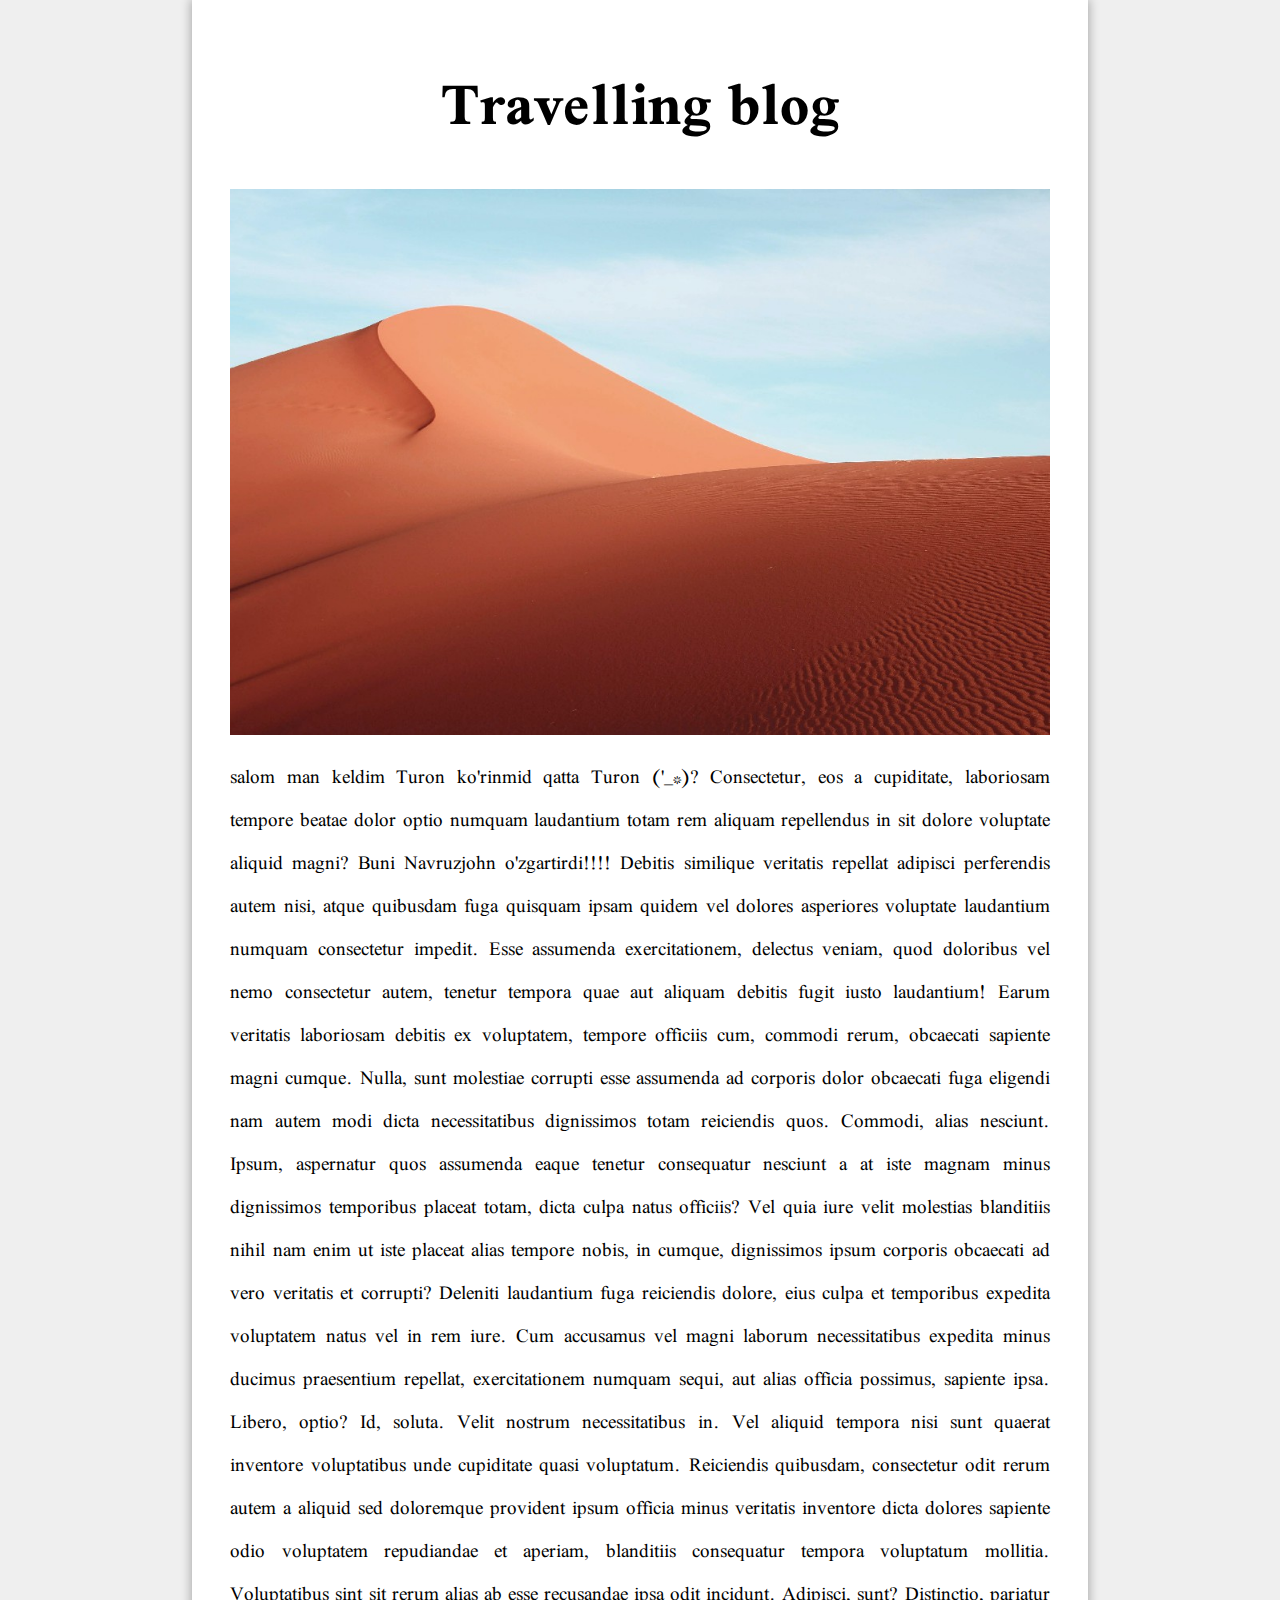
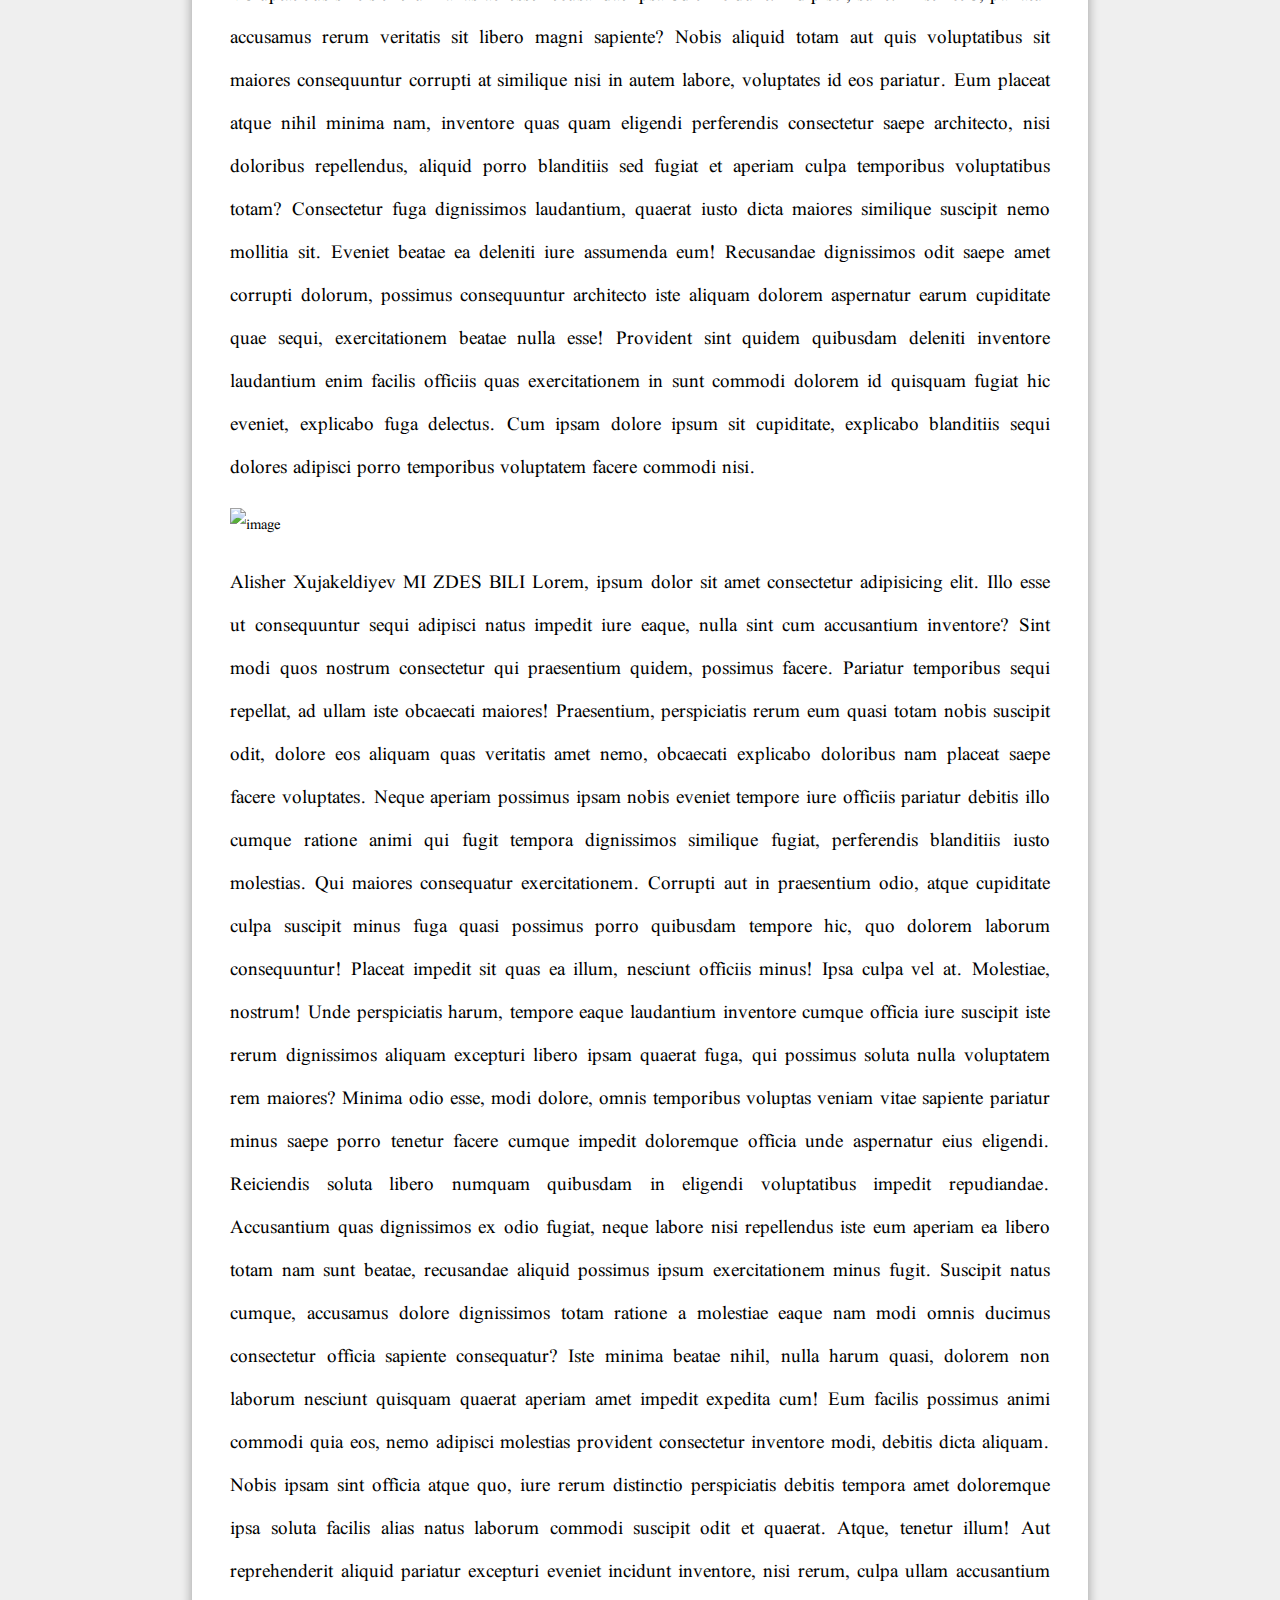
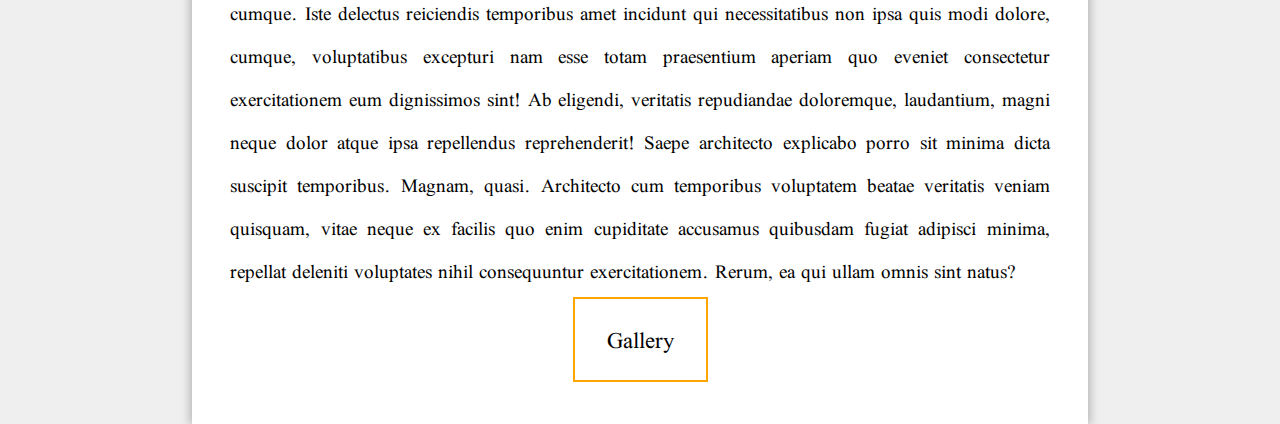
==== commit 1d75801b: "add salom" ====
--- a/index.html
+++ b/index.html
@@ -17,12 +17,12 @@
 
         <img src="img/fernando.jpg" alt="image">
         <p>
-            Dilshod aka ARI O'LDIRGANSIZ Lorem ipsum dolor sit amet consectetur adipisicing elit. Consectetur, eos a cupiditate, laboriosam tempore beatae dolor optio numquam laudantium totam rem aliquam repellendus in sit dolore voluptate aliquid magni? Buni Navruzjohn o'zgartirdi!!!! Debitis similique veritatis repellat adipisci perferendis autem nisi, atque quibusdam fuga quisquam ipsam quidem vel dolores asperiores voluptate laudantium numquam consectetur impedit. Esse assumenda exercitationem, delectus veniam, quod doloribus vel nemo consectetur autem, tenetur tempora quae aut aliquam debitis fugit iusto laudantium! Earum veritatis laboriosam debitis ex voluptatem, tempore officiis cum, commodi rerum, obcaecati sapiente magni cumque. Nulla, sunt molestiae corrupti esse assumenda ad corporis dolor obcaecati fuga eligendi nam autem modi dicta necessitatibus dignissimos totam reiciendis quos. Commodi, alias nesciunt. Ipsum, aspernatur quos assumenda eaque tenetur consequatur nesciunt a at iste magnam minus dignissimos temporibus placeat totam, dicta culpa natus officiis? Vel quia iure velit molestias blanditiis nihil nam enim ut iste placeat alias tempore nobis, in cumque, dignissimos ipsum corporis obcaecati ad vero veritatis et corrupti? Deleniti laudantium fuga reiciendis dolore, eius culpa et temporibus expedita voluptatem natus vel in rem iure. Cum accusamus vel magni laborum necessitatibus expedita minus ducimus praesentium repellat, exercitationem numquam sequi, aut alias officia possimus, sapiente ipsa. Libero, optio? Id, soluta. Velit nostrum necessitatibus in. Vel aliquid tempora nisi sunt quaerat inventore voluptatibus unde cupiditate quasi voluptatum. Reiciendis quibusdam, consectetur odit rerum autem a aliquid sed doloremque provident ipsum officia minus veritatis inventore dicta dolores sapiente odio voluptatem repudiandae et aperiam, blanditiis consequatur tempora voluptatum mollitia. Voluptatibus sint sit rerum alias ab esse recusandae ipsa odit incidunt. Adipisci, sunt? Distinctio, pariatur accusamus rerum veritatis sit libero magni sapiente? Nobis aliquid totam aut quis voluptatibus sit maiores consequuntur corrupti at similique nisi in autem labore, voluptates id eos pariatur. Eum placeat atque nihil minima nam, inventore quas quam eligendi perferendis consectetur saepe architecto, nisi doloribus repellendus, aliquid porro blanditiis sed fugiat et aperiam culpa temporibus voluptatibus totam? Consectetur fuga dignissimos laudantium, quaerat iusto dicta maiores similique suscipit nemo mollitia sit. Eveniet beatae ea deleniti iure assumenda eum! Recusandae dignissimos odit saepe amet corrupti dolorum, possimus consequuntur architecto iste aliquam dolorem aspernatur earum cupiditate quae sequi, exercitationem beatae nulla esse! Provident sint quidem quibusdam deleniti inventore laudantium enim facilis officiis quas exercitationem in sunt commodi dolorem id quisquam fugiat hic eveniet, explicabo fuga delectus. Cum ipsam dolore ipsum sit cupiditate, explicabo blanditiis sequi dolores adipisci porro temporibus voluptatem facere commodi nisi.
+            salom man keldim Turon ko'rinmid qatta Turon ('_*)? Consectetur, eos a cupiditate, laboriosam tempore beatae dolor optio numquam laudantium totam rem aliquam repellendus in sit dolore voluptate aliquid magni? Buni Navruzjohn o'zgartirdi!!!! Debitis similique veritatis repellat adipisci perferendis autem nisi, atque quibusdam fuga quisquam ipsam quidem vel dolores asperiores voluptate laudantium numquam consectetur impedit. Esse assumenda exercitationem, delectus veniam, quod doloribus vel nemo consectetur autem, tenetur tempora quae aut aliquam debitis fugit iusto laudantium! Earum veritatis laboriosam debitis ex voluptatem, tempore officiis cum, commodi rerum, obcaecati sapiente magni cumque. Nulla, sunt molestiae corrupti esse assumenda ad corporis dolor obcaecati fuga eligendi nam autem modi dicta necessitatibus dignissimos totam reiciendis quos. Commodi, alias nesciunt. Ipsum, aspernatur quos assumenda eaque tenetur consequatur nesciunt a at iste magnam minus dignissimos temporibus placeat totam, dicta culpa natus officiis? Vel quia iure velit molestias blanditiis nihil nam enim ut iste placeat alias tempore nobis, in cumque, dignissimos ipsum corporis obcaecati ad vero veritatis et corrupti? Deleniti laudantium fuga reiciendis dolore, eius culpa et temporibus expedita voluptatem natus vel in rem iure. Cum accusamus vel magni laborum necessitatibus expedita minus ducimus praesentium repellat, exercitationem numquam sequi, aut alias officia possimus, sapiente ipsa. Libero, optio? Id, soluta. Velit nostrum necessitatibus in. Vel aliquid tempora nisi sunt quaerat inventore voluptatibus unde cupiditate quasi voluptatum. Reiciendis quibusdam, consectetur odit rerum autem a aliquid sed doloremque provident ipsum officia minus veritatis inventore dicta dolores sapiente odio voluptatem repudiandae et aperiam, blanditiis consequatur tempora voluptatum mollitia. Voluptatibus sint sit rerum alias ab esse recusandae ipsa odit incidunt. Adipisci, sunt? Distinctio, pariatur accusamus rerum veritatis sit libero magni sapiente? Nobis aliquid totam aut quis voluptatibus sit maiores consequuntur corrupti at similique nisi in autem labore, voluptates id eos pariatur. Eum placeat atque nihil minima nam, inventore quas quam eligendi perferendis consectetur saepe architecto, nisi doloribus repellendus, aliquid porro blanditiis sed fugiat et aperiam culpa temporibus voluptatibus totam? Consectetur fuga dignissimos laudantium, quaerat iusto dicta maiores similique suscipit nemo mollitia sit. Eveniet beatae ea deleniti iure assumenda eum! Recusandae dignissimos odit saepe amet corrupti dolorum, possimus consequuntur architecto iste aliquam dolorem aspernatur earum cupiditate quae sequi, exercitationem beatae nulla esse! Provident sint quidem quibusdam deleniti inventore laudantium enim facilis officiis quas exercitationem in sunt commodi dolorem id quisquam fugiat hic eveniet, explicabo fuga delectus. Cum ipsam dolore ipsum sit cupiditate, explicabo blanditiis sequi dolores adipisci porro temporibus voluptatem facere commodi nisi.
         </p>
 
         <img src="img/patrick.jpg" alt="image">
         <p>
-            Alisher Xujakeldiyev MI ZDES BILI Lorem, ipsum dolor sit amet consectetur adipisicing elit. Illo esse ut consequuntur sequi adipisci natus impedit iure eaque, nulla sint cum accusantium inventore? Sint modi quos nostrum consectetur qui praesentium quidem, possimus facere. Pariatur temporibus sequi repellat, ad ullam iste obcaecati maiores! Praesentium, perspiciatis rerum eum quasi totam nobis suscipit odit, dolore eos aliquam quas veritatis amet nemo, obcaecati explicabo doloribus nam placeat saepe facere voluptates. Neque aperiam possimus ipsam nobis eveniet tempore iure officiis pariatur debitis illo cumque ratione animi qui fugit tempora dignissimos similique fugiat, perferendis blanditiis iusto molestias. Qui maiores consequatur exercitationem. Corrupti aut in praesentium odio, atque cupiditate culpa suscipit minus fuga quasi possimus porro quibusdam tempore hic, quo dolorem laborum consequuntur! Placeat impedit sit quas ea illum, nesciunt officiis minus! Ipsa culpa vel at. Molestiae, nostrum! Unde perspiciatis harum, tempore eaque laudantium inventore cumque officia iure suscipit iste rerum dignissimos aliquam excepturi libero ipsam quaerat fuga, qui possimus soluta nulla voluptatem rem maiores? Minima odio esse, modi dolore, omnis temporibus voluptas veniam vitae sapiente pariatur minus saepe porro tenetur facere cumque impedit doloremque officia unde aspernatur eius eligendi. Reiciendis soluta libero numquam quibusdam in eligendi voluptatibus impedit repudiandae. Accusantium quas dignissimos ex odio fugiat, neque labore nisi repellendus iste eum aperiam ea libero totam nam sunt beatae, recusandae aliquid possimus ipsum exercitationem minus fugit. Suscipit natus cumque, accusamus dolore dignissimos totam ratione a molestiae eaque nam modi omnis ducimus consectetur officia sapiente consequatur? Iste minima beatae nihil, nulla harum quasi, dolorem non laborum nesciunt quisquam quaerat aperiam amet impedit expedita cum! Eum facilis possimus animi commodi quia eos, nemo adipisci molestias provident consectetur inventore modi, debitis dicta aliquam. Nobis ipsam sint officia atque quo, iure rerum distinctio perspiciatis debitis tempora amet doloremque ipsa soluta facilis alias natus laborum commodi suscipit odit et quaerat. Atque, tenetur illum! Aut reprehenderit aliquid pariatur excepturi eveniet incidunt inventore, nisi rerum, culpa ullam accusantium cumque. Iste delectus reiciendis temporibus amet incidunt qui necessitatibus non ipsa quis modi dolore, cumque, voluptatibus excepturi nam esse totam praesentium aperiam quo eveniet consectetur exercitationem eum dignissimos sint! Ab eligendi, veritatis repudiandae doloremque, laudantium, magni neque dolor atque ipsa repellendus reprehenderit! Saepe architecto explicabo porro sit minima dicta suscipit temporibus. Magnam, quasi. Architecto cum temporibus voluptatem beatae veritatis veniam quisquam, vitae neque ex facilis quo enim cupiditate accusamus quibusdam fugiat adipisci minima, repellat deleniti voluptates nihil consequuntur exercitationem. Rerum, ea qui ullam omnis sint natus?
+        Alisher Xujakeldiyev MI ZDES BILI Lorem, ipsum dolor sit amet consectetur adipisicing elit. Illo esse ut consequuntur sequi adipisci natus impedit iure eaque, nulla sint cum accusantium inventore? Sint modi quos nostrum consectetur qui praesentium quidem, possimus facere. Pariatur temporibus sequi repellat, ad ullam iste obcaecati maiores! Praesentium, perspiciatis rerum eum quasi totam nobis suscipit odit, dolore eos aliquam quas veritatis amet nemo, obcaecati explicabo doloribus nam placeat saepe facere voluptates. Neque aperiam possimus ipsam nobis eveniet tempore iure officiis pariatur debitis illo cumque ratione animi qui fugit tempora dignissimos similique fugiat, perferendis blanditiis iusto molestias. Qui maiores consequatur exercitationem. Corrupti aut in praesentium odio, atque cupiditate culpa suscipit minus fuga quasi possimus porro quibusdam tempore hic, quo dolorem laborum consequuntur! Placeat impedit sit quas ea illum, nesciunt officiis minus! Ipsa culpa vel at. Molestiae, nostrum! Unde perspiciatis harum, tempore eaque laudantium inventore cumque officia iure suscipit iste rerum dignissimos aliquam excepturi libero ipsam quaerat fuga, qui possimus soluta nulla voluptatem rem maiores? Minima odio esse, modi dolore, omnis temporibus voluptas veniam vitae sapiente pariatur minus saepe porro tenetur facere cumque impedit doloremque officia unde aspernatur eius eligendi. Reiciendis soluta libero numquam quibusdam in eligendi voluptatibus impedit repudiandae. Accusantium quas dignissimos ex odio fugiat, neque labore nisi repellendus iste eum aperiam ea libero totam nam sunt beatae, recusandae aliquid possimus ipsum exercitationem minus fugit. Suscipit natus cumque, accusamus dolore dignissimos totam ratione a molestiae eaque nam modi omnis ducimus consectetur officia sapiente consequatur? Iste minima beatae nihil, nulla harum quasi, dolorem non laborum nesciunt quisquam quaerat aperiam amet impedit expedita cum! Eum facilis possimus animi commodi quia eos, nemo adipisci molestias provident consectetur inventore modi, debitis dicta aliquam. Nobis ipsam sint officia atque quo, iure rerum distinctio perspiciatis debitis tempora amet doloremque ipsa soluta facilis alias natus laborum commodi suscipit odit et quaerat. Atque, tenetur illum! Aut reprehenderit aliquid pariatur excepturi eveniet incidunt inventore, nisi rerum, culpa ullam accusantium cumque. Iste delectus reiciendis temporibus amet incidunt qui necessitatibus non ipsa quis modi dolore, cumque, voluptatibus excepturi nam esse totam praesentium aperiam quo eveniet consectetur exercitationem eum dignissimos sint! Ab eligendi, veritatis repudiandae doloremque, laudantium, magni neque dolor atque ipsa repellendus reprehenderit! Saepe architecto explicabo porro sit minima dicta suscipit temporibus. Magnam, quasi. Architecto cum temporibus voluptatem beatae veritatis veniam quisquam, vitae neque ex facilis quo enim cupiditate accusamus quibusdam fugiat adipisci minima, repellat deleniti voluptates nihil consequuntur exercitationem. Rerum, ea qui ullam omnis sint natus?
         </p>
 
         
